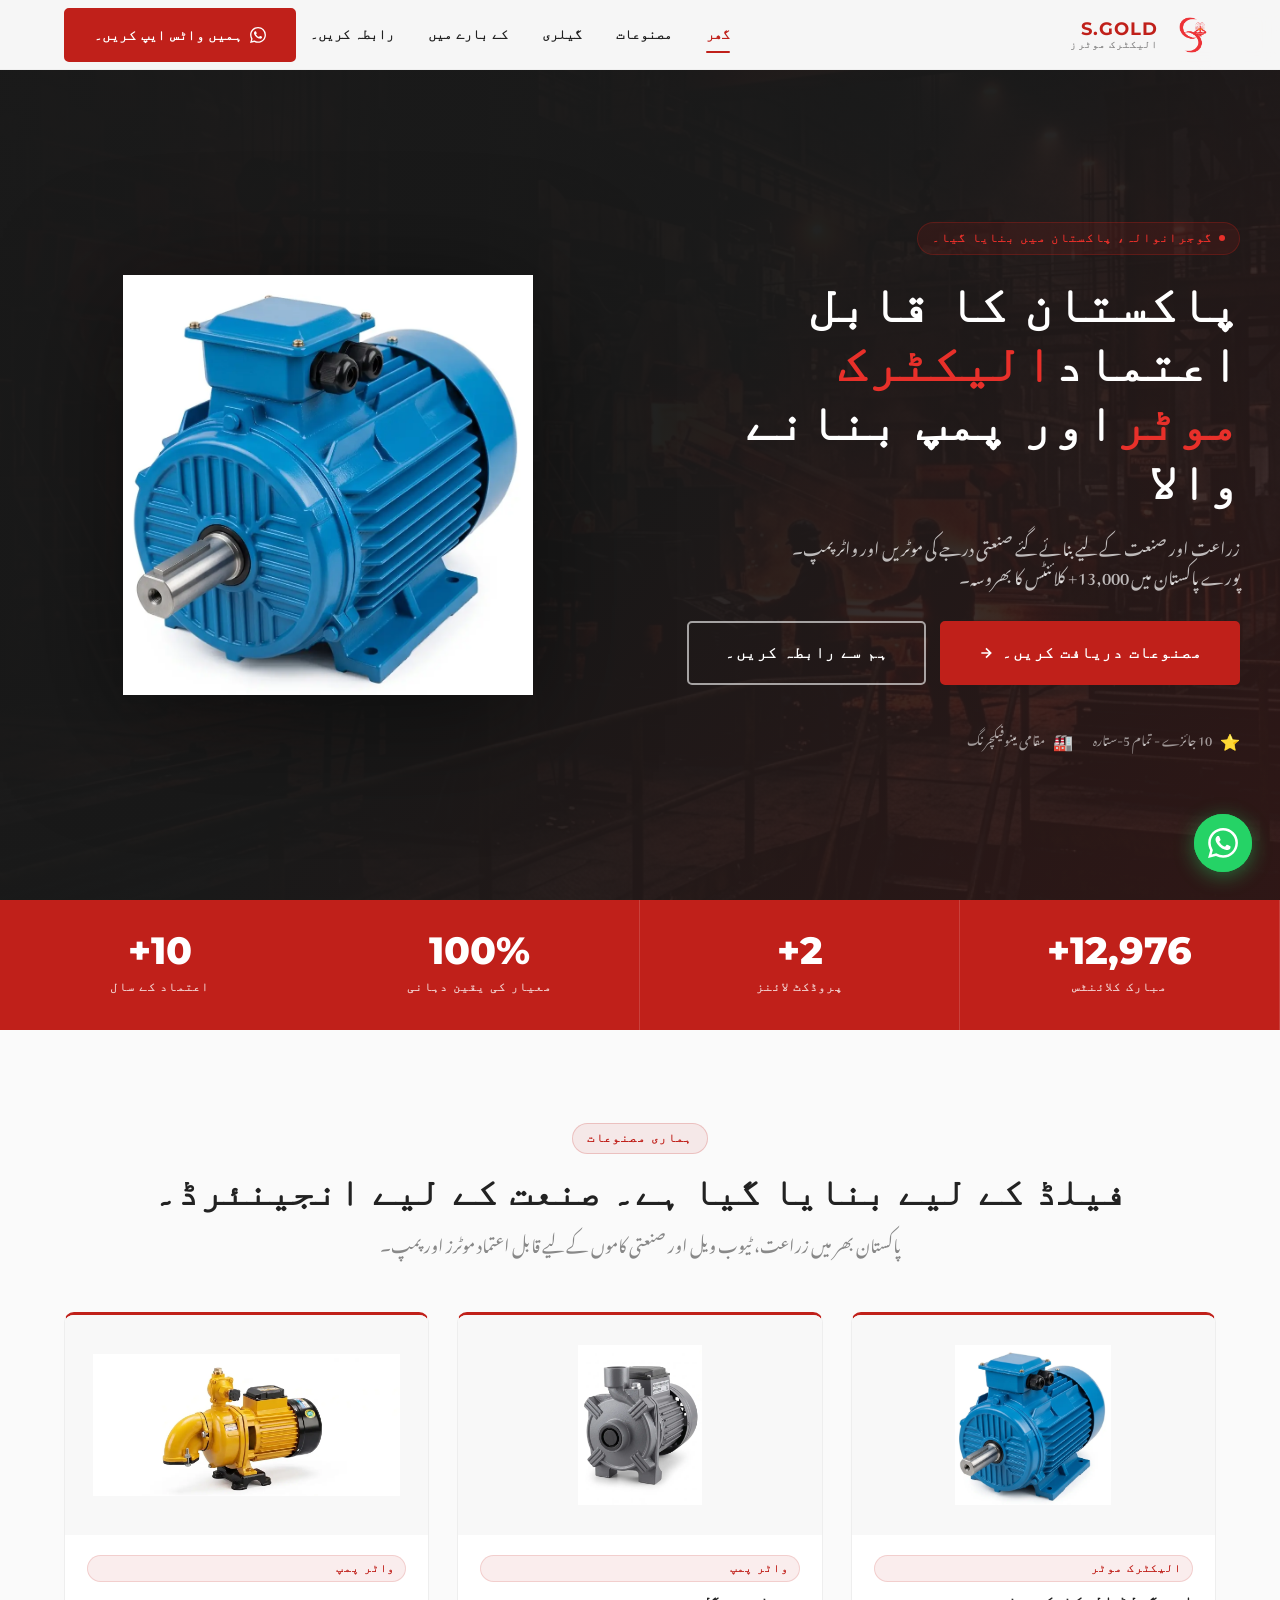
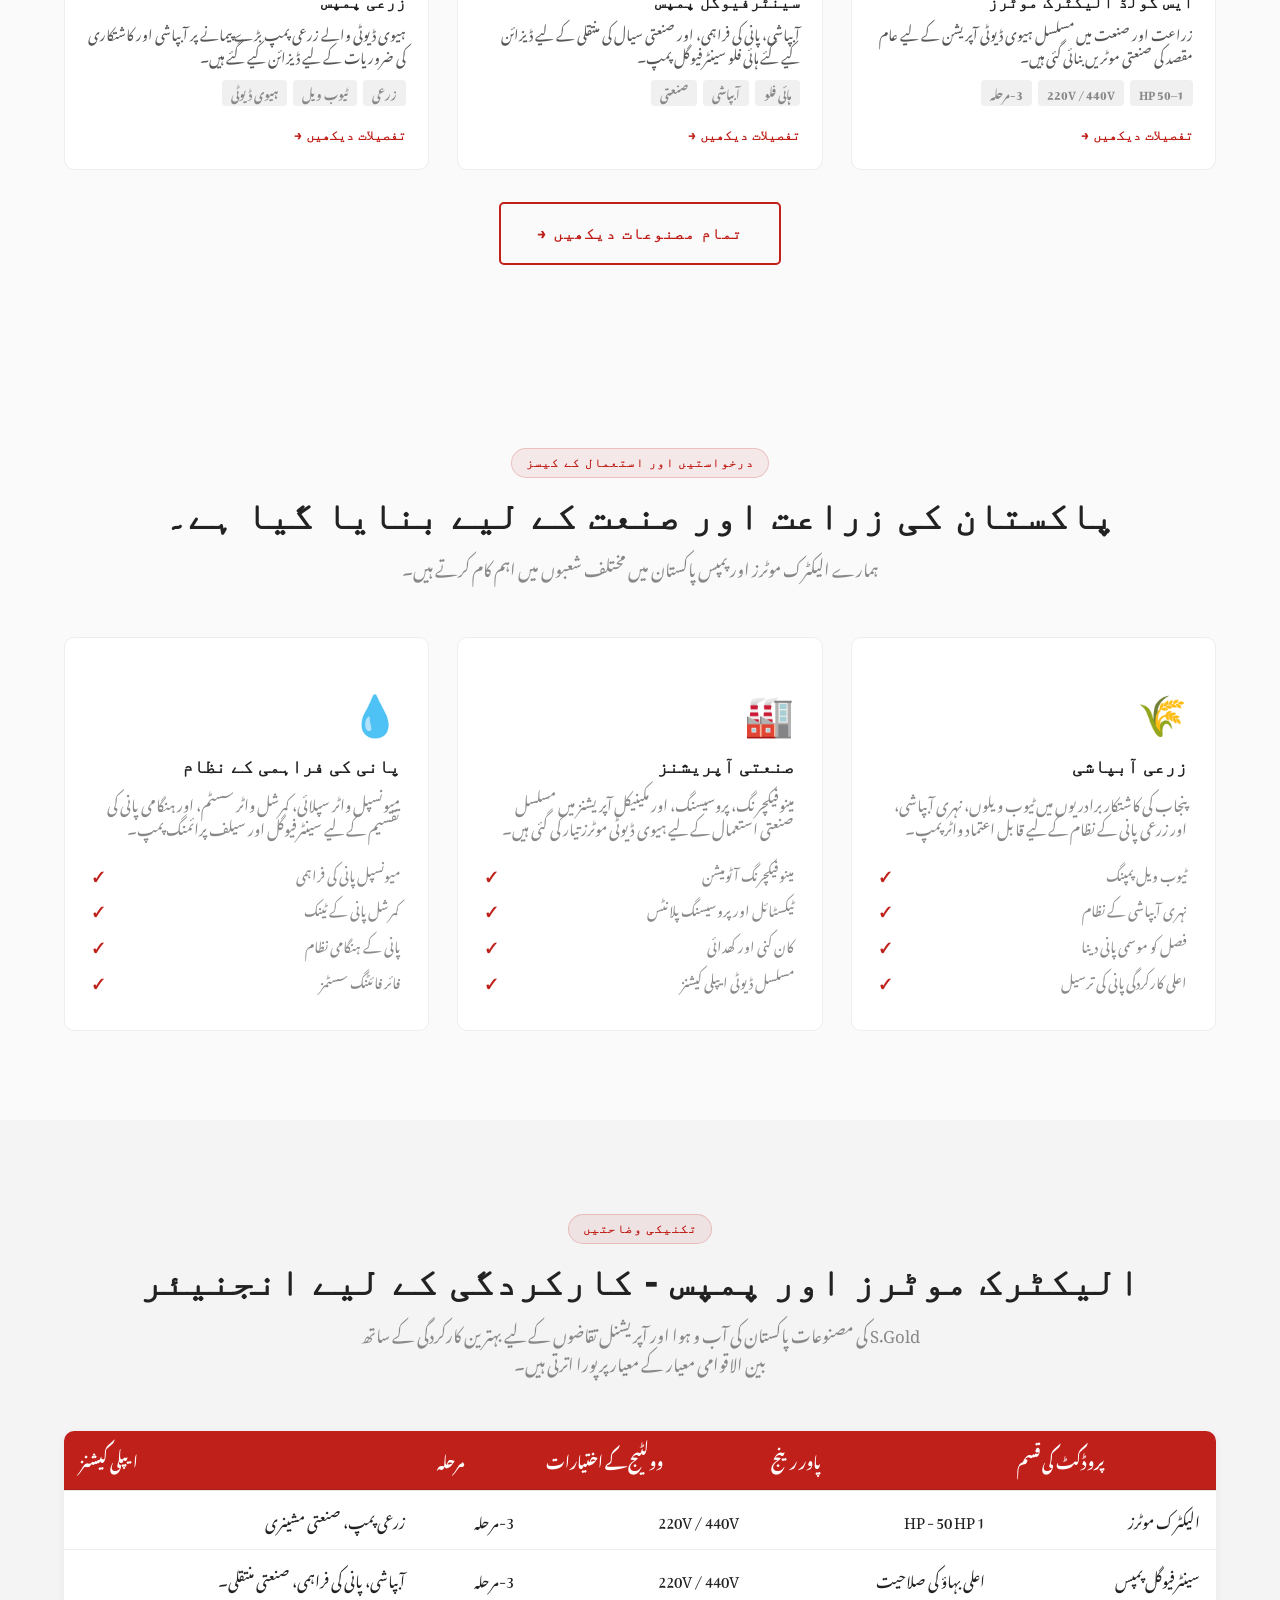
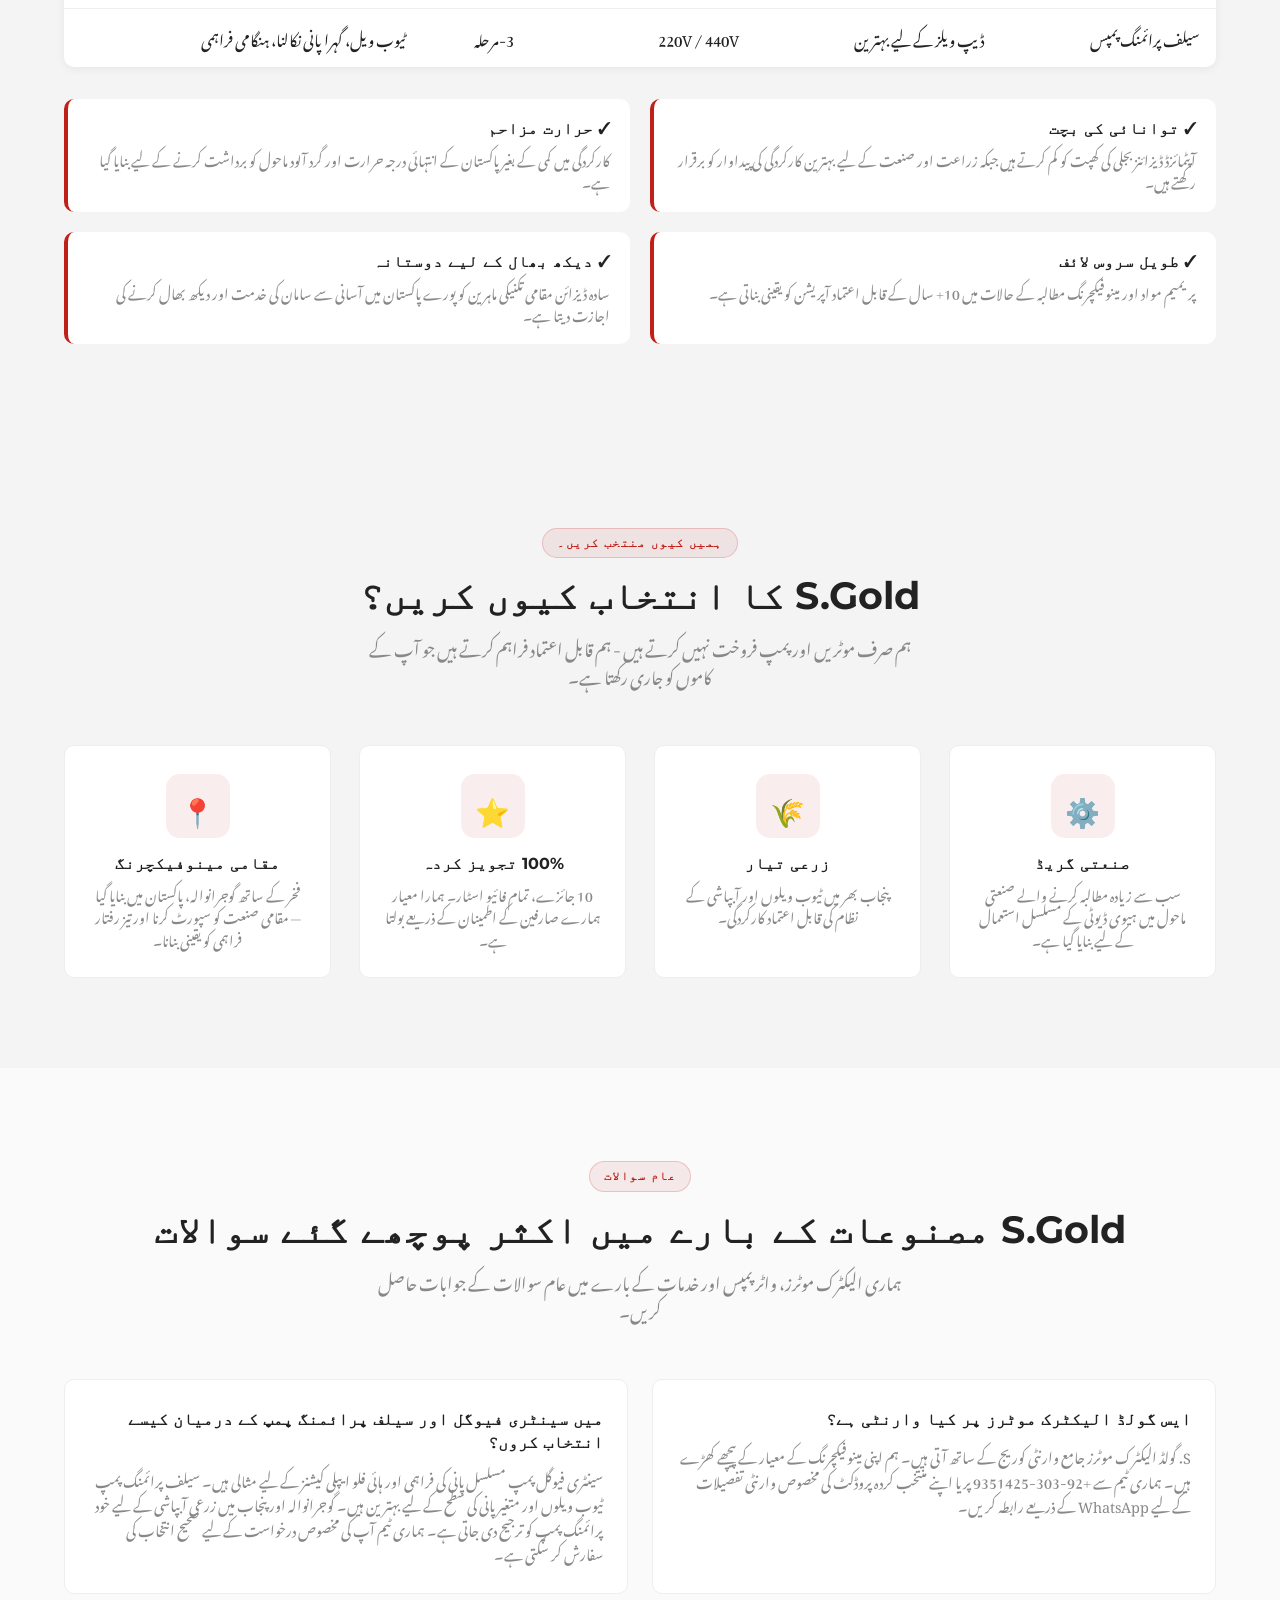
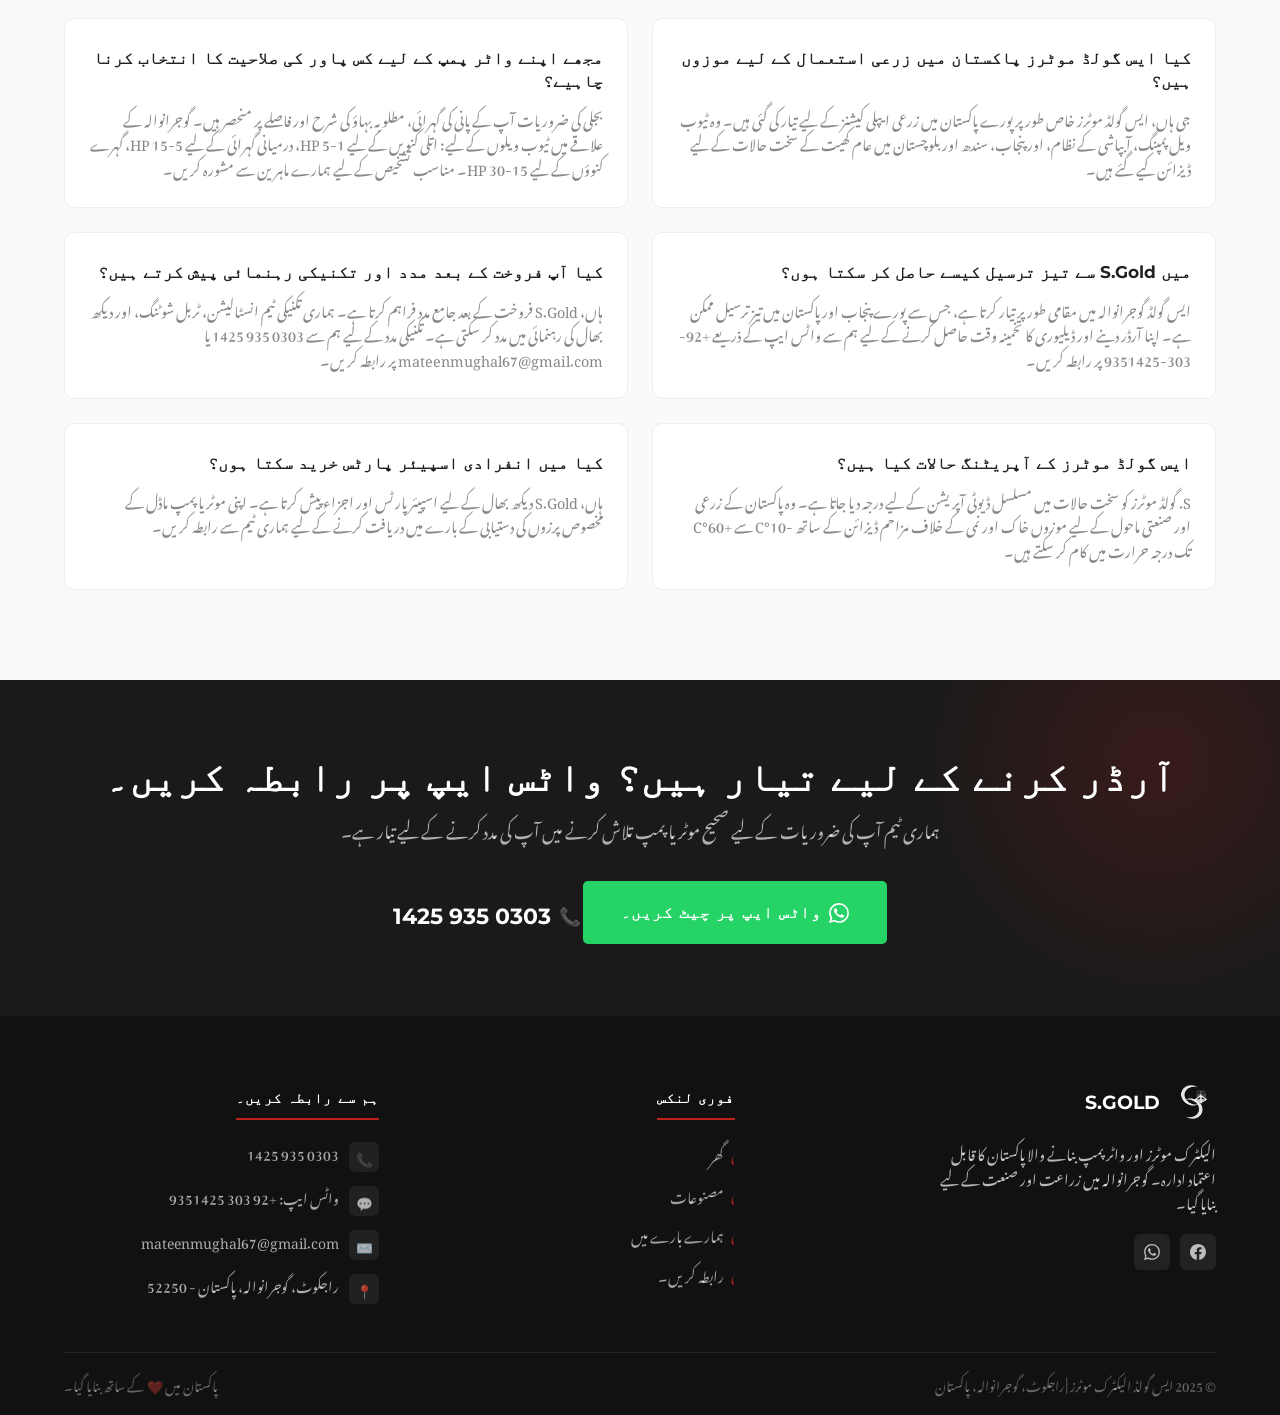
==== ur/index.html @ 733b33b8 "feat: add Urdu translation and RTL support - Create `/ur/` directory with Urdu translated pages. - A" ====
<!DOCTYPE html>
<html dir="rtl" lang="ur">
<head>
<meta charset="utf-8"/>
<meta content="width=device-width, initial-scale=1.0" name="viewport"/>
<meta content="ایس گولڈ الیکٹرک موٹرز - گوجرانوالہ، پاکستان میں تیار کردہ معیاری واٹر پمپس اور الیکٹرک موٹرز۔ زرعی آبپاشی اور صنعتی ایپلی کیشنز کے لیے 13,000+ کلائنٹس کے ذریعے قابل اعتماد۔ 220V/440V اختیارات کے ساتھ 1-50 HP میں دستیاب ہے۔ آن لائن خریدیں یا 0303-9351425 پر کال کریں۔" name="description"/>
<meta content="electric motor, water pump, Gujranwala, Pakistan, agricultural pump, industrial motor, S.Gold, tube well pump, irrigation pump, Punjab, centrifugal pump, self-priming pump, 3-phase motor, agricultural equipment, industrial equipment" name="keywords"/>
<meta content="S.Gold Electric Motors — The Name of Trust" property="og:title"/>
<meta content="Water pumps and electric motors for industry and agriculture. Made in Gujranwala, Pakistan." property="og:description"/>
<meta content="assets/logo/sgold-logo.png" property="og:image"/>
<meta content="S.Gold Electric Motors" name="author"/>
<meta content="index, follow" name="robots"/>
<meta content="https://sgold.pk/" property="og:url"/>
<meta content="website" property="og:type"/>
<link href="https://sgold.pk/" rel="canonical"/>
<title>ایس گولڈ الیکٹرک موٹرز | واٹر پمپس اور الیکٹرک موٹرز - گوجرانوالہ</title>
<link href="../assets/logo/sgold-logo.png" rel="icon" type="image/png"/>
<link href="https://fonts.googleapis.com/css2?family=Montserrat:wght@600;700;800&amp;family=Lato:wght@400;700&amp;display=swap" rel="stylesheet"/>
<link href="../css/style.css" rel="stylesheet"/>
<link href="../css/components.css" rel="stylesheet"/>
<link href="../css/pages.css" rel="stylesheet"/>

<script type="application/ld+json">
  {
    "@context": "https://schema.org",
    "@type": "LocalBusiness",
    "name": "S.Gold Electric Motors",
    "image": "https://sgold.pk/assets/logo/sgold-logo.png",
    "description": "Pakistan's trusted manufacturer of electric motors and water pumps for agriculture and industry. Made in Gujranwala with over 10 years of expertise.",
    "telephone": "+92-303-9351425",
    "email": "mateenmughal67@gmail.com",
    "url": "https://sgold.pk",
    "address": {
      "@type": "PostalAddress",
      "streetAddress": "Rajkot",
      "addressLocality": "Gujranwala",
      "addressRegion": "Punjab",
      "postalCode": "52250",
      "addressCountry": "PK"
    },
    "areaServed": [
      {
        "@type": "GeoCircle",
        "geoMidpoint": {
          "@type": "GeoCoordinates",
          "latitude": "32.1814",
          "longitude": "74.1855"
        },
        "geoRadius": "500"
      }
    ],
    "geo": {
      "@type": "GeoCoordinates",
      "latitude": "32.1814",
      "longitude": "74.1855"
    },
    "sameAs": [
      "https://www.facebook.com/sgoldmotors",
      "https://wa.me/923039351425"
    ],
    "aggregateRating": {
      "@type": "AggregateRating",
      "ratingValue": "5",
      "ratingCount": "10"
    },
    "priceRange": "PKR"
  }
  </script>
<script type="application/ld+json">
  {
    "@context": "https://schema.org",
    "@type": "Organization",
    "name": "S.Gold Electric Motors",
    "url": "https://sgold.pk",
    "logo": "https://sgold.pk/assets/logo/sgold-logo.png",
    "sameAs": [
      "https://www.facebook.com/sgoldmotors",
      "https://wa.me/923039351425"
    ],
    "contactPoint": {
      "@type": "ContactPoint",
      "contactType": "Sales",
      "telephone": "+92-303-9351425",
      "email": "mateenmughal67@gmail.com"
    },
    "address": {
      "@type": "PostalAddress",
      "streetAddress": "Rajkot",
      "addressLocality": "Gujranwala",
      "addressRegion": "Punjab",
      "postalCode": "52250",
      "addressCountry": "PK"
    },
    "foundingDate": "2015",
    "founders": [
      {
        "@type": "Person",
        "name": "S.Gold Management Team"
      }
    ],
    "about": "Manufacturer of quality electric motors and water pumps for agricultural and industrial applications across Pakistan."
  }
  </script>
<script type="application/ld+json">
  {
    "@context": "https://schema.org",
    "@type": "BreadcrumbList",
    "itemListElement": [
      {
        "@type": "ListItem",
        "position": 1,
        "name": "Home",
        "item": "https://sgold.pk/"
      }
    ]
  }
  </script>
<script type="application/ld+json">
  {
    "@context": "https://schema.org",
    "@type": "FAQPage",
    "mainEntity": [
      {
        "@type": "Question",
        "name": "What electric motors does S.Gold manufacture?",
        "acceptedAnswer": {
          "@type": "Answer",
          "text": "S.Gold manufactures industrial-grade electric motors ranging from 1 HP to 50 HP, available in 220V and 440V configurations with 3-phase power. Our motors are designed for agricultural pumps, irrigation systems, and industrial applications across Pakistan."
        }
      },
      {
        "@type": "Question",
        "name": "Where is S.Gold located?",
        "acceptedAnswer": {
          "@type": "Answer",
          "text": "S.Gold is located in Gujranwala, Punjab, Pakistan (postal code 52250). We operate from Rajkot, Gujranwala, with a focus on serving customers across Pakistan's agricultural and industrial sectors."
        }
      },
      {
        "@type": "Question",
        "name": "What are the main applications for S.Gold water pumps?",
        "acceptedAnswer": {
          "@type": "Answer",
          "text": "S.Gold water pumps are used for tube well irrigation, agricultural water supply, centrifugal water transfer, and industrial fluid handling. Our pumps are specifically engineered for Pakistan's agricultural needs and tough operating conditions."
        }
      },
      {
        "@type": "Question",
        "name": "How many customers does S.Gold serve?",
        "acceptedAnswer": {
          "@type": "Answer",
          "text": "S.Gold is trusted by over 13,000 happy clients across Pakistan, with 100% quality assurance and a track record of 10+ years in electric motor and pump manufacturing."
        }
      },
      {
        "@type": "Question",
        "name": "What is S.Gold's customer rating?",
        "acceptedAnswer": {
          "@type": "Answer",
          "text": "S.Gold has a perfect 5-star rating with all 10 customer reviews being 5 stars. Our customers consistently praise our product quality, reliability, and customer service."
        }
      },
      {
        "@type": "Question",
        "name": "How can I contact S.Gold?",
        "acceptedAnswer": {
          "@type": "Answer",
          "text": "You can contact S.Gold via WhatsApp at +92-303-9351425, phone at 0303 935 1425, or email at mateenmughal67@gmail.com. We're available to answer questions about electric motors and water pumps."
        }
      }
    ]
  }
  </script>
<link href="https://sgold.pk/" hreflang="en" rel="alternate"/><link href="https://sgold.pk/ur/" hreflang="ur" rel="alternate"/><link href="../css/rtl.css" rel="stylesheet"/></head>
<body>

<nav aria-label="Main navigation" class="navbar" id="navbar" role="navigation">
<div class="container navbar-inner">
<a aria-label="S.Gold Home" class="navbar-logo" href="index.html">
<img alt="S. گولڈ لوگو" src="../assets/logo/sgold-logo.png"/>
<div class="navbar-logo-text">
<span class="brand">S.GOLD</span>
<span class="sub">الیکٹرک موٹرز</span>
</div>
</a>
<div class="navbar-nav" role="menubar">
<a href="index.html" role="menuitem">گھر</a>
<a href="products.html" role="menuitem">مصنوعات</a>
<a href="gallery.html" role="menuitem">گیلری</a>
<a href="about.html" role="menuitem">کے بارے میں</a>
<a href="contact.html" role="menuitem">رابطہ کریں۔</a>
</div>
<div class="navbar-cta">
<a class="btn btn-primary" href="https://wa.me/923039351425?text=Hello%2C%20I'm%20interested%20in%20your%20products.%20Please%20share%20details." id="navbar-whatsapp-btn" rel="noopener" target="_blank">
<svg fill="currentColor" height="16" viewbox="0 0 24 24" width="16"><path d="M17.472 14.382c-.297-.149-1.758-.867-2.03-.967-.273-.099-.471-.148-.67.15-.197.297-.767.966-.94 1.164-.173.199-.347.223-.644.075-.297-.15-1.255-.463-2.39-1.475-.883-.788-1.48-1.761-1.653-2.059-.173-.297-.018-.458.13-.606.134-.133.298-.347.446-.52.149-.174.198-.298.298-.497.099-.198.05-.371-.025-.52-.075-.149-.669-1.612-.916-2.207-.242-.579-.487-.5-.669-.51-.173-.008-.371-.01-.57-.01-.198 0-.52.074-.792.372-.272.297-1.04 1.016-1.04 2.479 0 1.462 1.065 2.875 1.213 3.074.149.198 2.096 3.2 5.077 4.487.709.306 1.262.489 1.694.625.712.227 1.36.195 1.871.118.571-.085 1.758-.719 2.006-1.413.248-.694.248-1.289.173-1.413-.074-.124-.272-.198-.57-.347m-5.421 7.403h-.004a9.87 9.87 0 01-5.031-1.378l-.361-.214-3.741.982.998-3.648-.235-.374a9.86 9.86 0 01-1.51-5.26c.001-5.45 4.436-9.884 9.888-9.884 2.64 0 5.122 1.03 6.988 2.898a9.825 9.825 0 012.893 6.994c-.003 5.45-4.437 9.884-9.885 9.884m8.413-18.297A11.815 11.815 0 0012.05 0C5.495 0 .16 5.335.157 11.892c0 2.096.547 4.142 1.588 5.945L.057 24l6.305-1.654a11.882 11.882 0 005.683 1.448h.005c6.554 0 11.89-5.335 11.893-11.893a11.821 11.821 0 00-3.48-8.413z"></path></svg>ہمیں واٹس ایپ کریں۔</a>
<button aria-expanded="false" aria-label="Toggle mobile menu" class="hamburger" id="hamburger">
<span></span><span></span><span></span>
</button>
</div>
</div>
</nav>

<div aria-hidden="true" aria-label="Mobile navigation" class="mobile-menu" id="mobile-menu" role="dialog">
<a href="index.html">گھر</a>
<a href="products.html">مصنوعات</a>
<a href="gallery.html">گیلری</a>
<a href="about.html">کے بارے میں</a>
<a href="contact.html">رابطہ کریں۔</a>
<div class="mobile-cta">
<a class="btn btn-whatsapp" href="https://wa.me/923039351425?text=Hello%2C%20I'm%20interested%20in%20your%20products.%20Please%20share%20details." rel="noopener" target="_blank">💬 ہمیں واٹس ایپ کریں۔</a>
</div>
</div>
<main>

<section aria-label="Hero section" class="hero" id="hero">
<div aria-hidden="true" class="hero-bg"></div>
<div aria-hidden="true" class="hero-overlay"></div>
<div class="container hero-inner">
<div class="hero-content">
<div class="hero-tag">گوجرانوالہ، پاکستان میں بنایا گیا۔</div>
<h1>پاکستان کا قابل اعتماد<span>الیکٹرک موٹر</span>اور پمپ بنانے والا</h1>
<p>زراعت اور صنعت کے لیے بنائے گئے صنعتی درجے کی موٹریں اور واٹر پمپ۔ پورے پاکستان میں 13,000+ کلائنٹس کا بھروسہ۔</p>
<div class="hero-actions">
<a class="btn btn-primary btn-lg" href="products.html" id="hero-explore-btn">مصنوعات دریافت کریں۔<svg fill="none" height="16" stroke="currentColor" stroke-width="2.5" viewbox="0 0 24 24" width="16"><path d="M5 12h14M12 5l7 7-7 7"></path></svg>
</a>
<a class="btn btn-outline btn-lg" href="contact.html" id="hero-contact-btn">ہم سے رابطہ کریں۔</a>
</div>
<div class="hero-trust">
<div class="hero-trust-item">
<span>⭐</span>
<span>10 جائزے - تمام 5-ستارہ</span>
</div>
<div class="hero-trust-item">
<span>🏭</span>
<span>مقامی مینوفیکچرنگ</span>
</div>
</div>
</div>
<div class="hero-image-wrap">
<div aria-hidden="true" class="hero-image-bg"></div>
<img alt="ایس گولڈ الیکٹرک موٹر - انڈسٹریل گریڈ" loading="eager" src="../assets/products/optimized/industrial-ac-electric-motor.webp"/>
</div>
</div>
</section>

<section aria-label="Company statistics" class="stats-bar">
<div class="stats-inner">
<div class="stat-item">
<div class="stat-number" data-count="13000" data-suffix="+" id="stat-clients">0+</div>
<div class="stat-label">مبارک کلائنٹس</div>
</div>
<div class="stat-item">
<div class="stat-number" data-count="2" data-suffix="+" id="stat-lines">0+</div>
<div class="stat-label">پروڈکٹ لائنز</div>
</div>
<div class="stat-item">
<div class="stat-number" data-count="100" data-suffix="%" id="stat-quality">0%</div>
<div class="stat-label">معیار کی یقین دہانی</div>
</div>
<div class="stat-item">
<div class="stat-number" data-count="10" data-suffix="+" id="stat-years">0+</div>
<div class="stat-label">اعتماد کے سال</div>
</div>
</div>
</section>

<section aria-label="Product categories" class="section home-products" id="products-overview">
<div class="container">
<div class="section-header">
<div class="tag">ہماری مصنوعات</div>
<h2>فیلڈ کے لیے بنایا گیا ہے۔ صنعت کے لیے انجینئرڈ۔</h2>
<p>پاکستان بھر میں زراعت، ٹیوب ویل اور صنعتی کاموں کے لیے قابل اعتماد موٹرز اور پمپ۔</p>
</div>
<div class="grid-3" role="list">

<article class="product-card" role="listitem">
<div class="product-card-image">
<img alt="ایس گولڈ انڈسٹریل اے سی الیکٹرک موٹر" loading="lazy" src="../assets/products/sgold-industrial-ac-electric-motor.webp"/>
</div>
<div class="product-card-body">
<span class="product-card-badge">الیکٹرک موٹر</span>
<h3>ایس گولڈ الیکٹرک موٹرز</h3>
<p>زراعت اور صنعت میں مسلسل ہیوی ڈیوٹی آپریشن کے لیے عام مقصد کی صنعتی موٹریں بنائی گئی ہیں۔</p>
<div class="product-card-specs">
<span class="spec-tag">1–50 HP</span>
<span class="spec-tag">220V / 440V</span>
<span class="spec-tag">3-مرحلہ</span>
</div>
<a class="product-card-link" href="products.html" id="home-motor-link">تفصیلات دیکھیں →</a>
</div>
</article>

<article class="product-card" role="listitem">
<div class="product-card-image">
<img alt="S. گولڈ سینٹرفیوگل واٹر پمپ (سرخ)" loading="lazy" src="../assets/products/sgold-centrifugal-water-pump-red.webp"/>
</div>
<div class="product-card-body">
<span class="product-card-badge">واٹر پمپ</span>
<h3>سینٹرفیوگل پمپس</h3>
<p>آبپاشی، پانی کی فراہمی، اور صنعتی سیال کی منتقلی کے لیے ڈیزائن کیے گئے ہائی فلو سینٹرفیوگل پمپ۔</p>
<div class="product-card-specs">
<span class="spec-tag">ہائی فلو</span>
<span class="spec-tag">آبپاشی</span>
<span class="spec-tag">صنعتی</span>
</div>
<a class="product-card-link" href="products.html" id="home-centrifugal-link">تفصیلات دیکھیں →</a>
</div>
</article>

<article class="product-card" role="listitem">
<div class="product-card-image">
<img alt="ایس گولڈ ایگریکلچرل واٹر پمپ" loading="lazy" src="../assets/products/sgold-agricultural-water-pump.webp"/>
</div>
<div class="product-card-body">
<span class="product-card-badge">واٹر پمپ</span>
<h3>زرعی پمپس</h3>
<p>ہیوی ڈیوٹی والے زرعی پمپ بڑے پیمانے پر آبپاشی اور کاشتکاری کی ضروریات کے لیے ڈیزائن کیے گئے ہیں۔</p>
<div class="product-card-specs">
<span class="spec-tag">زرعی</span>
<span class="spec-tag">ٹیوب ویل</span>
<span class="spec-tag">ہیوی ڈیوٹی</span>
</div>
<a class="product-card-link" href="products.html" id="home-selfpriming-link">تفصیلات دیکھیں →</a>
</div>
</article>
</div>
<div class="text-center mt-32">
<a class="btn btn-outline-red btn-lg" href="products.html" id="home-all-products-btn">تمام مصنوعات دیکھیں →</a>
</div>
</div>
</section>

<section aria-label="Industry applications and use cases" class="section industry-applications" id="industry-applications">
<div class="container">
<div class="section-header">
<div class="tag">درخواستیں اور استعمال کے کیسز</div>
<h2>پاکستان کی زراعت اور صنعت کے لیے بنایا گیا ہے۔</h2>
<p>ہمارے الیکٹرک موٹرز اور پمپس پاکستان میں مختلف شعبوں میں اہم کام کرتے ہیں۔</p>
</div>
<div class="grid-3" role="list">
<article class="application-card" role="listitem">
<div aria-hidden="true" class="app-icon">🌾</div>
<h3>زرعی آبپاشی</h3>
<p>پنجاب کی کاشتکار برادریوں میں ٹیوب ویلوں، نہری آبپاشی، اور زرعی پانی کے نظام کے لیے قابل اعتماد واٹر پمپ۔</p>
<ul>
<li>ٹیوب ویل پمپنگ</li>
<li>نہری آبپاشی کے نظام</li>
<li>فصل کو موسمی پانی دینا</li>
<li>اعلی کارکردگی پانی کی ترسیل</li>
</ul>
</article>
<article class="application-card" role="listitem">
<div aria-hidden="true" class="app-icon">🏭</div>
<h3>صنعتی آپریشنز</h3>
<p>مینوفیکچرنگ، پروسیسنگ، اور مکینیکل آپریشنز میں مسلسل صنعتی استعمال کے لیے ہیوی ڈیوٹی موٹرز تیار کی گئی ہیں۔</p>
<ul>
<li>مینوفیکچرنگ آٹومیشن</li>
<li>ٹیکسٹائل اور پروسیسنگ پلانٹس</li>
<li>کان کنی اور کھدائی</li>
<li>مسلسل ڈیوٹی ایپلی کیشنز</li>
</ul>
</article>
<article class="application-card" role="listitem">
<div aria-hidden="true" class="app-icon">💧</div>
<h3>پانی کی فراہمی کے نظام</h3>
<p>میونسپل واٹر سپلائی، کمرشل واٹر سسٹم، اور ہنگامی پانی کی تقسیم کے لیے سینٹرفیوگل اور سیلف پرائمنگ پمپ۔</p>
<ul>
<li>میونسپل پانی کی فراہمی</li>
<li>کمرشل پانی کے ٹینک</li>
<li>پانی کے ہنگامی نظام</li>
<li>فائر فائٹنگ سسٹمز</li>
</ul>
</article>
</div>
</div>
</section>

<section aria-label="Product specifications and features" class="section product-specs" id="product-specs">
<div class="container">
<div class="section-header">
<div class="tag">تکنیکی وضاحتیں</div>
<h2>الیکٹرک موٹرز اور پمپس - کارکردگی کے لیے انجنیئر</h2>
<p>S.Gold کی مصنوعات پاکستان کی آب و ہوا اور آپریشنل تقاضوں کے لیے بہترین کارکردگی کے ساتھ بین الاقوامی معیار کے معیار پر پورا اترتی ہیں۔</p>
</div>
<div class="specs-table-wrapper">
<table class="specs-table" role="table">
<thead>
<tr>
<th>پروڈکٹ کی قسم</th>
<th>پاور رینج</th>
<th>وولٹیج کے اختیارات</th>
<th>مرحلہ</th>
<th>ایپلی کیشنز</th>
</tr>
</thead>
<tbody>
<tr>
<td>الیکٹرک موٹرز</td>
<td>1 HP - 50 HP</td>
<td>220V / 440V</td>
<td>3-مرحلہ</td>
<td>زرعی پمپ، صنعتی مشینری</td>
</tr>
<tr>
<td>سینٹرفیوگل پمپس</td>
<td>اعلی بہاؤ کی صلاحیت</td>
<td>220V / 440V</td>
<td>3-مرحلہ</td>
<td>آبپاشی، پانی کی فراہمی، صنعتی منتقلی۔</td>
</tr>
<tr>
<td>سیلف پرائمنگ پمپس</td>
<td>ڈیپ ویلز کے لیے بہترین</td>
<td>220V / 440V</td>
<td>3-مرحلہ</td>
<td>ٹیوب ویل، گہرا پانی نکالنا، ہنگامی فراہمی</td>
</tr>
</tbody>
</table>
</div>
<div class="specs-benefits mt-40">
<div class="benefit-item">
<h4>✓ توانائی کی بچت</h4>
<p>آپٹمائزڈ ڈیزائنز بجلی کی کھپت کو کم کرتے ہیں جبکہ زراعت اور صنعت کے لیے بہترین کارکردگی کی پیداوار کو برقرار رکھتے ہیں۔</p>
</div>
<div class="benefit-item">
<h4>✓ حرارت مزاحم</h4>
<p>کارکردگی میں کمی کے بغیر پاکستان کے انتہائی درجہ حرارت اور گرد آلود ماحول کو برداشت کرنے کے لیے بنایا گیا ہے۔</p>
</div>
<div class="benefit-item">
<h4>✓ طویل سروس لائف</h4>
<p>پریمیم مواد اور مینوفیکچرنگ مطالبہ کے حالات میں 10+ سال کے قابل اعتماد آپریشن کو یقینی بناتی ہے۔</p>
</div>
<div class="benefit-item">
<h4>✓ دیکھ بھال کے لیے دوستانہ</h4>
<p>سادہ ڈیزائن مقامی تکنیکی ماہرین کو پورے پاکستان میں آسانی سے سامان کی خدمت اور دیکھ بھال کرنے کی اجازت دیتا ہے۔</p>
</div>
</div>
</div>
</section>

<section aria-label="Why choose S.Gold" class="section why-choose" id="why-choose">
<div class="container">
<div class="section-header">
<div class="tag">ہمیں کیوں منتخب کریں۔</div>
<h2>S.Gold کا انتخاب کیوں کریں؟</h2>
<p>ہم صرف موٹریں اور پمپ فروخت نہیں کرتے ہیں - ہم قابل اعتماد فراہم کرتے ہیں جو آپ کے کاموں کو جاری رکھتا ہے۔</p>
</div>
<div class="grid-4" role="list">
<div class="feature-box" role="listitem">
<div aria-hidden="true" class="feature-icon">⚙️</div>
<h3>صنعتی گریڈ</h3>
<p>سب سے زیادہ مطالبہ کرنے والے صنعتی ماحول میں ہیوی ڈیوٹی کے مسلسل استعمال کے لیے بنایا گیا ہے۔</p>
</div>
<div class="feature-box" role="listitem">
<div aria-hidden="true" class="feature-icon">🌾</div>
<h3>زرعی تیار</h3>
<p>پنجاب بھر میں ٹیوب ویلوں اور آبپاشی کے نظام کی قابل اعتماد کارکردگی۔</p>
</div>
<div class="feature-box" role="listitem">
<div aria-hidden="true" class="feature-icon">⭐</div>
<h3>100% تجویز کردہ</h3>
<p>10 جائزے، تمام فائیو اسٹار۔ ہمارا معیار ہمارے صارفین کے اطمینان کے ذریعے بولتا ہے۔</p>
</div>
<div class="feature-box" role="listitem">
<div aria-hidden="true" class="feature-icon">📍</div>
<h3>مقامی مینوفیکچرنگ</h3>
<p>فخر کے ساتھ گوجرانوالہ، پاکستان میں بنایا گیا — مقامی صنعت کو سپورٹ کرنا اور تیز رفتار فراہمی کو یقینی بنانا۔</p>
</div>
</div>
</div>
</section>

<section aria-label="Frequently asked questions" class="section faq-section" id="faq">
<div class="container">
<div class="section-header">
<div class="tag">عام سوالات</div>
<h2>S.Gold مصنوعات کے بارے میں اکثر پوچھے گئے سوالات</h2>
<p>ہماری الیکٹرک موٹرز، واٹر پمپس اور خدمات کے بارے میں عام سوالات کے جوابات حاصل کریں۔</p>
</div>
<div class="faq-grid" role="list">
<article class="faq-item" role="listitem">
<h3>ایس گولڈ الیکٹرک موٹرز پر کیا وارنٹی ہے؟</h3>
<p>S. گولڈ الیکٹرک موٹرز جامع وارنٹی کوریج کے ساتھ آتی ہیں۔ ہم اپنی مینوفیکچرنگ کے معیار کے پیچھے کھڑے ہیں۔ ہماری ٹیم سے +92-303-9351425 پر یا اپنے منتخب کردہ پروڈکٹ کی مخصوص وارنٹی تفصیلات کے لیے WhatsApp کے ذریعے رابطہ کریں۔</p>
</article>
<article class="faq-item" role="listitem">
<h3>میں سینٹری فیوگل اور سیلف پرائمنگ پمپ کے درمیان کیسے انتخاب کروں؟</h3>
<p>سینٹری فیوگل پمپ مسلسل پانی کی فراہمی اور ہائی فلو ایپلی کیشنز کے لیے مثالی ہیں۔ سیلف پرائمنگ پمپ ٹیوب ویلوں اور متغیر پانی کی سطح کے لیے بہترین ہیں۔ گوجرانوالہ اور پنجاب میں زرعی آبپاشی کے لیے خود پرائمنگ پمپ کو ترجیح دی جاتی ہے۔ ہماری ٹیم آپ کی مخصوص درخواست کے لیے صحیح انتخاب کی سفارش کر سکتی ہے۔</p>
</article>
<article class="faq-item" role="listitem">
<h3>کیا ایس گولڈ موٹرز پاکستان میں زرعی استعمال کے لیے موزوں ہیں؟</h3>
<p>جی ہاں، ایس گولڈ موٹرز خاص طور پر پورے پاکستان میں زرعی ایپلی کیشنز کے لیے تیار کی گئی ہیں۔ وہ ٹیوب ویل پمپنگ، آبپاشی کے نظام، اور پنجاب، سندھ اور بلوچستان میں عام کھیت کے سخت حالات کے لیے ڈیزائن کیے گئے ہیں۔</p>
</article>
<article class="faq-item" role="listitem">
<h3>مجھے اپنے واٹر پمپ کے لیے کس پاور کی صلاحیت کا انتخاب کرنا چاہیے؟</h3>
<p>بجلی کی ضروریات آپ کے پانی کی گہرائی، مطلوبہ بہاؤ کی شرح اور فاصلے پر منحصر ہیں۔ گوجرانوالہ کے علاقے میں ٹیوب ویلوں کے لیے: اتلی کنویں کے لیے 1-5 HP، درمیانی گہرائی کے لیے 5-15 HP، گہرے کنوؤں کے لیے 15-30 HP۔ مناسب تشخیص کے لیے ہمارے ماہرین سے مشورہ کریں۔</p>
</article>
<article class="faq-item" role="listitem">
<h3>میں S.Gold سے تیز ترسیل کیسے حاصل کر سکتا ہوں؟</h3>
<p>ایس گولڈ گوجرانوالہ میں مقامی طور پر تیار کرتا ہے، جس سے پورے پنجاب اور پاکستان میں تیز ترسیل ممکن ہے۔ اپنا آرڈر دینے اور ڈیلیوری کا تخمینہ وقت حاصل کرنے کے لیے ہم سے واٹس ایپ کے ذریعے +92-303-9351425 پر رابطہ کریں۔</p>
</article>
<article class="faq-item" role="listitem">
<h3>کیا آپ فروخت کے بعد مدد اور تکنیکی رہنمائی پیش کرتے ہیں؟</h3>
<p>ہاں، S.Gold فروخت کے بعد جامع مدد فراہم کرتا ہے۔ ہماری تکنیکی ٹیم انسٹالیشن، ٹربل شوٹنگ، اور دیکھ بھال کی رہنمائی میں مدد کر سکتی ہے۔ تکنیکی مدد کے لیے ہم سے 0303 935 1425 یا mateenmughal67@gmail.com پر رابطہ کریں۔</p>
</article>
<article class="faq-item" role="listitem">
<h3>ایس گولڈ موٹرز کے آپریٹنگ حالات کیا ہیں؟</h3>
<p>S. گولڈ موٹرز کو سخت حالات میں مسلسل ڈیوٹی آپریشن کے لیے درجہ دیا جاتا ہے۔ وہ پاکستان کے زرعی اور صنعتی ماحول کے لیے موزوں خاک اور نمی کے خلاف مزاحم ڈیزائن کے ساتھ -10°C سے +60°C تک درجہ حرارت میں کام کر سکتے ہیں۔</p>
</article>
<article class="faq-item" role="listitem">
<h3>کیا میں انفرادی اسپیئر پارٹس خرید سکتا ہوں؟</h3>
<p>ہاں، S.Gold دیکھ بھال کے لیے اسپیئر پارٹس اور اجزاء پیش کرتا ہے۔ اپنی موٹر یا پمپ ماڈل کے مخصوص پرزوں کی دستیابی کے بارے میں دریافت کرنے کے لیے ہماری ٹیم سے رابطہ کریں۔</p>
</article>
</div>
</div>
</section>

<section aria-label="Contact call to action" class="cta-banner" id="cta-banner">
<div class="container">
<div class="cta-content">
<h2>آرڈر کرنے کے لیے تیار ہیں؟ واٹس ایپ پر رابطہ کریں۔</h2>
<p>ہماری ٹیم آپ کی ضروریات کے لیے صحیح موٹر یا پمپ تلاش کرنے میں آپ کی مدد کرنے کے لیے تیار ہے۔</p>
<a class="btn btn-whatsapp btn-lg" href="https://wa.me/923039351425?text=Hello%2C%20I'm%20interested%20in%20your%20products.%20Please%20share%20details." id="cta-whatsapp-btn" rel="noopener" target="_blank">
<svg fill="currentColor" height="20" viewbox="0 0 24 24" width="20"><path d="M17.472 14.382c-.297-.149-1.758-.867-2.03-.967-.273-.099-.471-.148-.67.15-.197.297-.767.966-.94 1.164-.173.199-.347.223-.644.075-.297-.15-1.255-.463-2.39-1.475-.883-.788-1.48-1.761-1.653-2.059-.173-.297-.018-.458.13-.606.134-.133.298-.347.446-.52.149-.174.198-.298.298-.497.099-.198.05-.371-.025-.52-.075-.149-.669-1.612-.916-2.207-.242-.579-.487-.5-.669-.51-.173-.008-.371-.01-.57-.01-.198 0-.52.074-.792.372-.272.297-1.04 1.016-1.04 2.479 0 1.462 1.065 2.875 1.213 3.074.149.198 2.096 3.2 5.077 4.487.709.306 1.262.489 1.694.625.712.227 1.36.195 1.871.118.571-.085 1.758-.719 2.006-1.413.248-.694.248-1.289.173-1.413-.074-.124-.272-.198-.57-.347m-5.421 7.403h-.004a9.87 9.87 0 01-5.031-1.378l-.361-.214-3.741.982.998-3.648-.235-.374a9.86 9.86 0 01-1.51-5.26c.001-5.45 4.436-9.884 9.888-9.884 2.64 0 5.122 1.03 6.988 2.898a9.825 9.825 0 012.893 6.994c-.003 5.45-4.437 9.884-9.885 9.884m8.413-18.297A11.815 11.815 0 0012.05 0C5.495 0 .16 5.335.157 11.892c0 2.096.547 4.142 1.588 5.945L.057 24l6.305-1.654a11.882 11.882 0 005.683 1.448h.005c6.554 0 11.89-5.335 11.893-11.893a11.821 11.821 0 00-3.48-8.413z"></path></svg>واٹس ایپ پر چیٹ کریں۔</a>
<div class="cta-phone">
<span class="phone-icon">📞</span>
<a href="tel:+923039351425" style="color:inherit;">0303 935 1425</a>
</div>
</div>
</div>
</section>
</main>

<footer class="footer" id="footer" role="contentinfo">
<div class="container">
<div class="footer-grid">
<div class="footer-brand">
<div class="logo-wrap">
<img alt="S. گولڈ لوگو" src="../assets/logo/sgold-logo.png"/>
<span class="brand-name">S.GOLD</span>
</div>
<p>الیکٹرک موٹرز اور واٹر پمپ بنانے والا پاکستان کا قابل اعتماد ادارہ۔ گوجرانوالہ میں زراعت اور صنعت کے لیے بنایا گیا۔</p>
<div class="footer-social">
<a aria-label="Facebook" href="#" id="footer-facebook">
<svg fill="currentColor" height="16" viewbox="0 0 24 24" width="16"><path d="M24 12.073c0-6.627-5.373-12-12-12s-12 5.373-12 12c0 5.99 4.388 10.954 10.125 11.854v-8.385H7.078v-3.47h3.047V9.43c0-3.007 1.792-4.669 4.533-4.669 1.312 0 2.686.235 2.686.235v2.953H15.83c-1.491 0-1.956.925-1.956 1.874v2.25h3.328l-.532 3.47h-2.796v8.385C19.612 23.027 24 18.062 24 12.073z"></path></svg>
</a>
<a aria-label="WhatsApp" href="https://wa.me/923039351425" id="footer-whatsapp" rel="noopener" target="_blank">
<svg fill="currentColor" height="16" viewbox="0 0 24 24" width="16"><path d="M17.472 14.382c-.297-.149-1.758-.867-2.03-.967-.273-.099-.471-.148-.67.15-.197.297-.767.966-.94 1.164-.173.199-.347.223-.644.075-.297-.15-1.255-.463-2.39-1.475-.883-.788-1.48-1.761-1.653-2.059-.173-.297-.018-.458.13-.606.134-.133.298-.347.446-.52.149-.174.198-.298.298-.497.099-.198.05-.371-.025-.52-.075-.149-.669-1.612-.916-2.207-.242-.579-.487-.5-.669-.51-.173-.008-.371-.01-.57-.01-.198 0-.52.074-.792.372-.272.297-1.04 1.016-1.04 2.479 0 1.462 1.065 2.875 1.213 3.074.149.198 2.096 3.2 5.077 4.487.709.306 1.262.489 1.694.625.712.227 1.36.195 1.871.118.571-.085 1.758-.719 2.006-1.413.248-.694.248-1.289.173-1.413-.074-.124-.272-.198-.57-.347m-5.421 7.403h-.004a9.87 9.87 0 01-5.031-1.378l-.361-.214-3.741.982.998-3.648-.235-.374a9.86 9.86 0 01-1.51-5.26c.001-5.45 4.436-9.884 9.888-9.884 2.64 0 5.122 1.03 6.988 2.898a9.825 9.825 0 012.893 6.994c-.003 5.45-4.437 9.884-9.885 9.884m8.413-18.297A11.815 11.815 0 0012.05 0C5.495 0 .16 5.335.157 11.892c0 2.096.547 4.142 1.588 5.945L.057 24l6.305-1.654a11.882 11.882 0 005.683 1.448h.005c6.554 0 11.89-5.335 11.893-11.893a11.821 11.821 0 00-3.48-8.413z"></path></svg>
</a>
</div>
</div>
<div class="footer-col">
<h4>فوری لنکس</h4>
<nav aria-label="Footer navigation" class="footer-links">
<a href="index.html">گھر</a>
<a href="products.html">مصنوعات</a>
<a href="about.html">ہمارے بارے میں</a>
<a href="contact.html">رابطہ کریں۔</a>
</nav>
</div>
<div class="footer-col">
<h4>ہم سے رابطہ کریں۔</h4>
<div class="footer-contact-items">
<div class="footer-contact-item">
<div class="icon">📞</div>
<div><a href="tel:+923039351425">0303 935 1425</a></div>
</div>
<div class="footer-contact-item">
<div class="icon">💬</div>
<div><a href="https://wa.me/923039351425" rel="noopener" target="_blank">واٹس ایپ: +92 303 9351425</a></div>
</div>
<div class="footer-contact-item">
<div class="icon">✉️</div>
<div><a href="mailto:mateenmughal67@gmail.com">mateenmughal67@gmail.com</a></div>
</div>
<div class="footer-contact-item">
<div class="icon">📍</div>
<div>راجکوٹ، گوجرانوالہ، پاکستان - 52250</div>
</div>
</div>
</div>
</div>
</div>
<div class="footer-bottom">
<div class="container footer-bottom-inner">
<span>© 2025 ایس گولڈ الیکٹرک موٹرز | راجکوٹ، گوجرانوالہ، پاکستان</span>
<span>پاکستان میں ❤️ کے ساتھ بنایا گیا۔</span>
</div>
</div>
</footer>

<div aria-label="WhatsApp chat" class="whatsapp-float">
<a aria-label="Chat on WhatsApp" href="https://wa.me/923039351425?text=Hello%2C%20I'm%20interested%20in%20your%20products.%20Please%20share%20details." id="float-whatsapp-btn" rel="noopener" target="_blank">
<span class="tooltip">ہمارے ساتھ چیٹ کریں۔</span>
<svg viewbox="0 0 24 24" xmlns="http://www.w3.org/2000/svg"><path d="M17.472 14.382c-.297-.149-1.758-.867-2.03-.967-.273-.099-.471-.148-.67.15-.197.297-.767.966-.94 1.164-.173.199-.347.223-.644.075-.297-.15-1.255-.463-2.39-1.475-.883-.788-1.48-1.761-1.653-2.059-.173-.297-.018-.458.13-.606.134-.133.298-.347.446-.52.149-.174.198-.298.298-.497.099-.198.05-.371-.025-.52-.075-.149-.669-1.612-.916-2.207-.242-.579-.487-.5-.669-.51-.173-.008-.371-.01-.57-.01-.198 0-.52.074-.792.372-.272.297-1.04 1.016-1.04 2.479 0 1.462 1.065 2.875 1.213 3.074.149.198 2.096 3.2 5.077 4.487.709.306 1.262.489 1.694.625.712.227 1.36.195 1.871.118.571-.085 1.758-.719 2.006-1.413.248-.694.248-1.289.173-1.413-.074-.124-.272-.198-.57-.347m-5.421 7.403h-.004a9.87 9.87 0 01-5.031-1.378l-.361-.214-3.741.982.998-3.648-.235-.374a9.86 9.86 0 01-1.51-5.26c.001-5.45 4.436-9.884 9.888-9.884 2.64 0 5.122 1.03 6.988 2.898a9.825 9.825 0 012.893 6.994c-.003 5.45-4.437 9.884-9.885 9.884m8.413-18.297A11.815 11.815 0 0012.05 0C5.495 0 .16 5.335.157 11.892c0 2.096.547 4.142 1.588 5.945L.057 24l6.305-1.654a11.882 11.882 0 005.683 1.448h.005c6.554 0 11.89-5.335 11.893-11.893a11.821 11.821 0 00-3.48-8.413z"></path></svg>
</a>
</div>
<script src="../js/main.js"></script>
</body>
</html>
---- css/style.css ----
/* ============================================
   SGOLD Electric Motors — Global Styles
   ============================================ */

/* Google Fonts are loaded through the HTML head for faster rendering */

/* ============================================
   CSS Variables / Design Tokens
   ============================================ */
:root {
  --red:         #C0201A;
  --red-dark:    #a01815;
  --red-light:   #e8302a;
  --dark:        #1a1a1a;
  --dark-2:      #111111;
  --bg:          #fafafa;
  --white:       #ffffff;
  --border:      #eeeeee;
  --muted:       #888888;
  --text:        #222222;
  --text-light:  #555555;
  --font-head:   'Montserrat', sans-serif;
  --font-body:   'Lato', sans-serif;
  --radius-card: 10px;
  --radius-btn:  5px;
  --shadow:      0 2px 16px rgba(0,0,0,0.08);
  --shadow-hover:0 8px 32px rgba(0,0,0,0.16);
  --transition:  all 0.25s ease;
  --container:   1200px;
}

/* ============================================
   Reset & Base
   ============================================ */
*, *::before, *::after {
  box-sizing: border-box;
  margin: 0;
  padding: 0;
}

html {
  scroll-behavior: smooth;
  font-size: 16px;
}

body {
  font-family: var(--font-body);
  color: var(--text);
  background: var(--bg);
  line-height: 1.7;
  overflow-x: hidden;
}

img {
  max-width: 100%;
  height: auto;
  display: block;
}

:focus-visible {
  outline: 3px solid rgba(192,32,26,0.65);
  outline-offset: 4px;
}

button:focus-visible,
a:focus-visible,
input:focus-visible,
select:focus-visible,
textarea:focus-visible {
  outline: 3px solid rgba(192,32,26,0.65);
  outline-offset: 4px;
}


a {
  text-decoration: none;
  color: inherit;
}

ul, ol {
  list-style: none;
}

h1, h2, h3, h4, h5, h6 {
  font-family: var(--font-head);
  line-height: 1.25;
  color: var(--text);
  scroll-margin-top: 96px;
}

/* ============================================
   Container
   ============================================ */
.container {
  max-width: var(--container);
  margin: 0 auto;
  padding: 0 24px;
}

/* ============================================
   Section Spacing
   ============================================ */
.section {
  padding: clamp(60px, 7vw, 100px) 0;
}

.section-light {
  background: var(--bg);
}

.section-gray {
  background: #f4f4f4;
}

.section-dark {
  background: var(--dark);
  color: var(--white);
}

/* ============================================
   Section Headers
   ============================================ */
.section-header {
  text-align: center;
  margin-bottom: 56px;
}

.section-header .tag {
  display: inline-block;
  font-family: var(--font-head);
  font-size: 0.75rem;
  font-weight: 700;
  letter-spacing: 0.12em;
  text-transform: uppercase;
  color: var(--red);
  background: rgba(192, 32, 26, 0.08);
  border: 1px solid rgba(192, 32, 26, 0.2);
  padding: 4px 14px;
  border-radius: 50px;
  margin-bottom: 14px;
}

.section-header h2 {
  font-size: clamp(1.75rem, 3vw, 2.5rem);
  font-weight: 700;
  color: var(--text);
  margin-bottom: 12px;
}

.section-header p {
  font-size: 1.05rem;
  color: var(--muted);
  max-width: 560px;
  margin: 0 auto;
}

/* Dark section header */
.section-dark .section-header h2 {
  color: var(--white);
}

.section-dark .section-header p {
  color: rgba(255,255,255,0.65);
}

/* ============================================
   Buttons
   ============================================ */
.btn {
  display: inline-flex;
  align-items: center;
  gap: 8px;
  font-family: var(--font-head);
  font-size: 0.9rem;
  font-weight: 700;
  letter-spacing: 0.03em;
  padding: 13px 28px;
  border-radius: var(--radius-btn);
  border: 2px solid transparent;
  cursor: pointer;
  transition: var(--transition);
  white-space: nowrap;
  text-decoration: none;
}

.btn-primary {
  background: var(--red);
  color: var(--white);
  border-color: var(--red);
}

.btn-primary:hover {
  background: var(--red-dark);
  border-color: var(--red-dark);
  transform: translateY(-2px);
  box-shadow: 0 6px 20px rgba(192, 32, 26, 0.35);
}

.btn-outline {
  background: transparent;
  color: var(--white);
  border-color: rgba(255,255,255,0.6);
}

.btn-outline:hover {
  background: var(--white);
  color: var(--text);
  border-color: var(--white);
  transform: translateY(-2px);
}

.btn-outline-red {
  background: transparent;
  color: var(--red);
  border-color: var(--red);
}

.btn-outline-red:hover {
  background: var(--red);
  color: var(--white);
  transform: translateY(-2px);
  box-shadow: 0 6px 20px rgba(192, 32, 26, 0.35);
}

.btn-whatsapp {
  background: #25d366;
  color: var(--white);
  border-color: #25d366;
}

.btn-whatsapp:hover {
  background: #1ebe5d;
  border-color: #1ebe5d;
  transform: translateY(-2px);
  box-shadow: 0 6px 20px rgba(37, 211, 102, 0.4);
}

.btn-lg {
  padding: 16px 36px;
  font-size: 1rem;
}

/* ============================================
   Page Hero (inner pages)
   ============================================ */
.page-hero {
  background: var(--dark);
  padding: 110px 0 40px;
  color: var(--white);
  text-align: center;
}

.page-hero h1 {
  font-size: clamp(2rem, 4vw, 3rem);
  color: var(--white);
  margin-bottom: 12px;
}

.breadcrumb {
  display: flex;
  align-items: center;
  justify-content: center;
  gap: 8px;
  font-size: 0.9rem;
  color: rgba(255,255,255,0.55);
}

.breadcrumb a {
  color: rgba(255,255,255,0.75);
  transition: var(--transition);
}

.breadcrumb a:hover {
  color: var(--red-light);
}

.breadcrumb span {
  color: var(--red-light);
}

/* ============================================
   Utility Classes
   ============================================ */
.text-red    { color: var(--red); }
.text-center { text-align: center; }
.text-white  { color: var(--white); }
.mt-8  { margin-top: 8px; }
.mt-16 { margin-top: 16px; }
.mt-24 { margin-top: 24px; }
.mt-32 { margin-top: 32px; }
.mt-40 { margin-top: 40px; }
.mt-48 { margin-top: 48px; }
.mb-8  { margin-bottom: 8px; }
.mb-16 { margin-bottom: 16px; }
.mb-24 { margin-bottom: 24px; }
.mb-32 { margin-bottom: 32px; }

/* ============================================
   Grid Utilities
   ============================================ */
.grid-3 {
  display: grid;
  grid-template-columns: repeat(3, 1fr);
  gap: 28px;
}

.grid-4 {
  display: grid;
  grid-template-columns: repeat(4, 1fr);
  gap: 28px;
}

.grid-2 {
  display: grid;
  grid-template-columns: repeat(2, 1fr);
  gap: 40px;
  align-items: center;
}

/* ============================================
   Animations
   ============================================ */
@keyframes fadeInUp {
  from {
    opacity: 0;
    transform: translateY(24px);
  }
  to {
    opacity: 1;
    transform: translateY(0);
  }
}

@keyframes fadeIn {
  from { opacity: 0; }
  to   { opacity: 1; }
}

@keyframes pulse {
  0%, 100% { transform: scale(1); }
  50%       { transform: scale(1.06); }
}

.animate-fadeInUp {
  animation: fadeInUp 0.6s ease forwards;
}

/* ============================================
   Responsive Breakpoints
   ============================================ */

/* Laptop */
@media (max-width: 1024px) {
  .section { padding: 64px 0; }
  .grid-4 { grid-template-columns: repeat(2, 1fr); }
}

/* Tablet */
@media (max-width: 768px) {
  .section { padding: 56px 0; }
  .grid-3 { grid-template-columns: repeat(2, 1fr); }
  .grid-2 { grid-template-columns: 1fr; gap: 32px; }
  .container { padding: 0 16px; }
  .section-header { margin-bottom: 40px; }
}

/* Mobile */
@media (max-width: 480px) {
  .section { padding: 48px 0; }
  .grid-3 { grid-template-columns: 1fr; }
  .grid-4 { grid-template-columns: 1fr 1fr; gap: 16px; }
  .btn { padding: 12px 22px; font-size: 0.85rem; }
}
---- css/components.css ----
/* ============================================
   SGOLD — Navbar & Footer Components
   ============================================ */

/* ============================================
   NAVBAR
   ============================================ */
.navbar {
  position: fixed;
  top: 0;
  left: 0;
  right: 0;
  z-index: 1000;
  height: 70px;
  background: rgba(255,255,255,0.96);
  backdrop-filter: saturate(180%) blur(10px);
  border-bottom: 1px solid var(--border);
  transition: var(--transition);
}

.navbar.scrolled {
  box-shadow: 0 2px 20px rgba(0,0,0,0.12);
}

.navbar-inner {
  display: flex;
  align-items: center;
  justify-content: space-between;
  height: 70px;
}

/* Logo */
.navbar-logo {
  display: flex;
  align-items: center;
  gap: 12px;
  text-decoration: none;
  flex-shrink: 0;
}

.navbar-logo img {
  height: 46px;
  width: auto;
  object-fit: contain;
}

.navbar-logo-text {
  display: flex;
  flex-direction: column;
  line-height: 1.1;
}

.navbar-logo-text .brand {
  font-family: var(--font-head);
  font-size: 1.15rem;
  font-weight: 700;
  color: var(--red);
  letter-spacing: 0.05em;
}

.navbar-logo-text .sub {
  font-family: var(--font-body);
  font-size: 0.65rem;
  font-weight: 700;
  color: var(--muted);
  letter-spacing: 0.1em;
  text-transform: uppercase;
}

/* Nav Links */
.navbar-nav {
  display: flex;
  align-items: center;
  gap: 6px;
}

.navbar-nav a {
  font-family: var(--font-head);
  font-size: 0.875rem;
  font-weight: 600;
  color: var(--text);
  padding: 8px 14px;
  border-radius: 5px;
  transition: var(--transition);
  position: relative;
}

.navbar-nav a::after {
  content: '';
  position: absolute;
  bottom: 2px;
  left: 14px;
  right: 14px;
  height: 2px;
  background: var(--red);
  transform: scaleX(0);
  transition: transform 0.25s ease;
  border-radius: 2px;
}

.navbar-nav a:hover {
  color: var(--red);
}

.navbar-nav a:hover::after,
.navbar-nav a.active::after {
  transform: scaleX(1);
}

.navbar-nav a.active {
  color: var(--red);
}

/* Navbar CTA */
.navbar-cta {
  display: flex;
  align-items: center;
  gap: 12px;
}

/* Hamburger */
.hamburger {
  display: none;
  flex-direction: column;
  justify-content: center;
  align-items: center;
  width: 40px;
  height: 40px;
  background: none;
  border: none;
  cursor: pointer;
  padding: 6px;
  gap: 5px;
}

.hamburger span {
  display: block;
  width: 22px;
  height: 2px;
  background: var(--text);
  border-radius: 2px;
  transition: var(--transition);
}

.hamburger.open span:nth-child(1) {
  transform: translateY(7px) rotate(45deg);
}

.hamburger.open span:nth-child(2) {
  opacity: 0;
}

.hamburger.open span:nth-child(3) {
  transform: translateY(-7px) rotate(-45deg);
}

/* Mobile Menu Overlay */
.mobile-menu {
  display: none;
  position: fixed;
  top: 70px;
  left: 0;
  right: 0;
  bottom: 0;
  background: var(--white);
  z-index: 999;
  flex-direction: column;
  padding: 32px 24px;
  gap: 4px;
  overflow-y: auto;
  transform: translateY(-100%);
  opacity: 0;
  transition: transform 0.3s ease, opacity 0.3s ease;
}

.mobile-menu.open {
  display: flex;
  transform: translateY(0);
  opacity: 1;
}

.mobile-menu a {
  font-family: var(--font-head);
  font-size: 1.1rem;
  font-weight: 600;
  color: var(--text);
  padding: 14px 0;
  border-bottom: 1px solid var(--border);
  display: block;
  transition: var(--transition);
}

.mobile-menu a:hover,
.mobile-menu a.active {
  color: var(--red);
  padding-left: 8px;
}

.mobile-menu .mobile-cta {
  margin-top: 24px;
}

.mobile-menu .mobile-cta a {
  border-bottom: none;
  padding: 0;
}

/* ============================================
   FOOTER
   ============================================ */
.footer {
  background: var(--dark-2);
  color: rgba(255,255,255,0.7);
  padding: 64px 0 0;
}

.footer-grid {
  display: grid;
  grid-template-columns: 1.4fr 1fr 1fr;
  gap: 40px;
  padding-bottom: 48px;
  border-bottom: 1px solid rgba(255,255,255,0.08);
}

/* Footer Column 1 — Brand */
.footer-brand .logo-wrap {
  display: flex;
  align-items: center;
  gap: 12px;
  margin-bottom: 16px;
}

.footer-brand img {
  height: 44px;
  width: auto;
  filter: brightness(0) invert(1);
  opacity: 0.9;
}

.footer-brand .brand-name {
  font-family: var(--font-head);
  font-size: 1.2rem;
  font-weight: 700;
  color: var(--white);
}

.footer-brand p {
  font-size: 0.9rem;
  line-height: 1.7;
  margin-bottom: 20px;
  max-width: 280px;
}

.footer-social {
  display: flex;
  gap: 10px;
}

.footer-social a {
  display: flex;
  align-items: center;
  justify-content: center;
  width: 36px;
  height: 36px;
  background: rgba(255,255,255,0.07);
  border-radius: 6px;
  color: rgba(255,255,255,0.7);
  font-size: 1rem;
  transition: var(--transition);
}

.footer-social a:hover {
  background: var(--red);
  color: var(--white);
  transform: translateY(-2px);
}

/* Footer Column 2 & 3 — Links / Contact */
.footer-col h4 {
  font-family: var(--font-head);
  font-size: 0.875rem;
  font-weight: 700;
  color: var(--white);
  text-transform: uppercase;
  letter-spacing: 0.08em;
  margin-bottom: 20px;
  padding-bottom: 10px;
  border-bottom: 2px solid var(--red);
  display: inline-block;
}

.footer-links {
  display: flex;
  flex-direction: column;
  gap: 10px;
}

.footer-links a {
  font-size: 0.9rem;
  color: rgba(255,255,255,0.6);
  transition: var(--transition);
  display: flex;
  align-items: center;
  gap: 6px;
}

.footer-links a::before {
  content: '›';
  color: var(--red);
  font-size: 1.1rem;
}

.footer-links a:hover {
  color: var(--white);
  padding-left: 4px;
}

.footer-contact-items {
  display: flex;
  flex-direction: column;
  gap: 12px;
}

.footer-contact-item {
  display: flex;
  align-items: flex-start;
  gap: 10px;
  font-size: 0.875rem;
  color: rgba(255,255,255,0.65);
}

.footer-contact-item .icon {
  width: 30px;
  height: 30px;
  background: rgba(255,255,255,0.07);
  border-radius: 6px;
  display: flex;
  align-items: center;
  justify-content: center;
  font-size: 0.85rem;
  flex-shrink: 0;
  margin-top: 2px;
}

.footer-contact-item a {
  color: rgba(255,255,255,0.65);
  transition: var(--transition);
}

.footer-contact-item a:hover {
  color: var(--red-light);
}

/* Footer Bottom Bar */
.footer-bottom {
  padding: 20px 0;
}

.footer-bottom-inner {
  display: flex;
  align-items: center;
  justify-content: space-between;
  gap: 16px;
  font-size: 0.82rem;
  color: rgba(255,255,255,0.35);
}

.footer-bottom-inner a {
  color: rgba(255,255,255,0.5);
  transition: var(--transition);
}

.footer-bottom-inner a:hover {
  color: var(--red-light);
}

/* ============================================
   WHATSAPP FLOATING BUTTON
   ============================================ */
.whatsapp-float {
  position: fixed;
  bottom: 28px;
  right: 28px;
  z-index: 9999;
}

.whatsapp-float a {
  display: flex;
  align-items: center;
  justify-content: center;
  width: 58px;
  height: 58px;
  background: #25d366;
  border-radius: 50%;
  box-shadow: 0 4px 20px rgba(37, 211, 102, 0.45);
  transition: var(--transition);
  position: relative;
}

.whatsapp-float a:hover {
  background: #1ebe5d;
  transform: scale(1.1);
  box-shadow: 0 6px 28px rgba(37, 211, 102, 0.55);
}

.whatsapp-float svg {
  width: 30px;
  height: 30px;
  fill: white;
}

.whatsapp-float .tooltip {
  position: absolute;
  right: 70px;
  background: var(--dark);
  color: var(--white);
  font-family: var(--font-body);
  font-size: 0.8rem;
  font-weight: 700;
  padding: 6px 12px;
  border-radius: 5px;
  white-space: nowrap;
  opacity: 0;
  pointer-events: none;
  transform: translateX(8px);
  transition: var(--transition);
}

.whatsapp-float .tooltip::after {
  content: '';
  position: absolute;
  right: -6px;
  top: 50%;
  transform: translateY(-50%);
  border: 6px solid transparent;
  border-right: none;
  border-left-color: var(--dark);
}

.whatsapp-float a:hover .tooltip {
  opacity: 1;
  transform: translateX(0);
}

/* Pulse animation on WhatsApp btn */
.whatsapp-float a::before {
  content: '';
  position: absolute;
  width: 100%;
  height: 100%;
  border-radius: 50%;
  background: #25d366;
  animation: whatsappPulse 2.5s ease-out infinite;
  z-index: -1;
}

@keyframes whatsappPulse {
  0%   { transform: scale(1); opacity: 0.7; }
  70%  { transform: scale(1.5); opacity: 0; }
  100% { transform: scale(1.5); opacity: 0; }
}

/* ============================================
   PRODUCT CARD (shared across pages)
   ============================================ */
.product-card {
  background: var(--white);
  border-radius: var(--radius-card);
  border: 1px solid var(--border);
  border-top: 3px solid var(--red);
  overflow: hidden;
  transition: var(--transition);
  display: flex;
  flex-direction: column;
}

.product-card:hover {
  transform: translateY(-6px);
  box-shadow: var(--shadow-hover);
  border-top-color: var(--red-light);
}

.product-card-image {
  background: #f8f8f8;
  padding: 28px;
  display: flex;
  align-items: center;
  justify-content: center;
  height: 220px;
  overflow: hidden;
}

.product-card-image img {
  max-height: 160px;
  width: auto;
  max-width: 100%;
  object-fit: contain;
  transition: transform 0.3s ease;
}

.product-card:hover .product-card-image img {
  transform: scale(1.05);
}

.product-card-body {
  padding: 20px 22px 22px;
  flex: 1;
  display: flex;
  flex-direction: column;
}

.product-card-badge {
  display: inline-block;
  font-family: var(--font-head);
  font-size: 0.7rem;
  font-weight: 700;
  letter-spacing: 0.08em;
  text-transform: uppercase;
  color: var(--red);
  background: rgba(192, 32, 26, 0.08);
  border: 1px solid rgba(192, 32, 26, 0.15);
  padding: 3px 10px;
  border-radius: 50px;
  margin-bottom: 10px;
}

.product-card-body h3 {
  font-size: 1.05rem;
  font-weight: 700;
  color: var(--text);
  margin-bottom: 8px;
}

.product-card-body p {
  font-size: 0.875rem;
  color: var(--text-light);
  line-height: 1.6;
  margin-bottom: 14px;
  flex: 1;
}

.product-card-specs {
  display: flex;
  flex-wrap: wrap;
  gap: 6px;
  margin-bottom: 18px;
}

.product-card-specs .spec-tag {
  font-size: 0.72rem;
  font-weight: 700;
  color: var(--muted);
  background: #f0f0f0;
  border-radius: 4px;
  padding: 3px 9px;
}

.product-card-link {
  font-family: var(--font-head);
  font-size: 0.85rem;
  font-weight: 700;
  color: var(--red);
  display: inline-flex;
  align-items: center;
  gap: 5px;
  transition: var(--transition);
  text-decoration: none;
  margin-top: auto;
}

.product-card-link:hover {
  gap: 10px;
  color: var(--red-dark);
}

/* ============================================
   RESPONSIVE — Navbar & Footer
   ============================================ */
@media (max-width: 768px) {
  .navbar-nav { display: none; }
  .navbar-cta .btn { display: none; }
  .hamburger { display: flex; }

  .footer-grid {
    grid-template-columns: 1fr;
    gap: 32px;
  }

  .footer-bottom-inner {
    flex-direction: column;
    text-align: center;
  }
}

@media (max-width: 480px) {
  .whatsapp-float {
    bottom: 16px;
    right: 16px;
  }

  .whatsapp-float a {
    width: 52px;
    height: 52px;
  }
}
---- css/pages.css ----
/* ============================================
   SGOLD — Page-Specific Styles
   ============================================ */

/* ============================================
   HOME — HERO SECTION
   ============================================ */
.hero {
  min-height: 100vh;
  background: var(--dark);
  position: relative;
  display: flex;
  align-items: center;
  padding-top: 70px;
  overflow: hidden;
}

.hero-bg {
  position: absolute;
  inset: 0;
  background-image: url('../assets/hero-bg.jpg');
  background-size: cover;
  background-position: center;
  opacity: 0.18;
  z-index: 0;
}

.hero-overlay {
  position: absolute;
  inset: 0;
  background: linear-gradient(
    135deg,
    rgba(26,26,26,0.96) 0%,
    rgba(26,26,26,0.8) 50%,
    rgba(192,32,26,0.15) 100%
  );
  z-index: 1;
}

.hero-inner {
  position: relative;
  z-index: 2;
  display: grid;
  grid-template-columns: 1fr 1fr;
  align-items: center;
  gap: 48px;
  padding: 60px 0;
}

.hero-content {
  animation: fadeInUp 0.8s ease 0.1s both;
}

.hero-tag {
  display: inline-flex;
  align-items: center;
  gap: 6px;
  font-family: var(--font-head);
  font-size: 0.72rem;
  font-weight: 700;
  letter-spacing: 0.15em;
  text-transform: uppercase;
  color: var(--red-light);
  background: rgba(192, 32, 26, 0.12);
  border: 1px solid rgba(192, 32, 26, 0.3);
  padding: 6px 14px;
  border-radius: 50px;
  margin-bottom: 20px;
}

.hero-tag::before {
  content: '';
  width: 6px;
  height: 6px;
  background: var(--red-light);
  border-radius: 50%;
  display: block;
}

.hero-content h1 {
  font-size: clamp(2rem, 4vw, 3.25rem);
  font-weight: 800;
  color: var(--white);
  line-height: 1.15;
  margin-bottom: 20px;
}

.hero-content h1 span {
  color: var(--red-light);
}

.hero-content p {
  font-size: 1.05rem;
  color: rgba(255,255,255,0.7);
  line-height: 1.75;
  margin-bottom: 32px;
  max-width: 480px;
}

.hero-actions {
  display: flex;
  align-items: center;
  gap: 14px;
  flex-wrap: wrap;
}

.hero-trust {
  margin-top: 40px;
  display: flex;
  align-items: center;
  gap: 20px;
}

.hero-trust-item {
  display: flex;
  align-items: center;
  gap: 8px;
  font-size: 0.82rem;
  color: rgba(255,255,255,0.55);
}

.hero-trust-item span:first-child {
  color: #f0c040;
  font-size: 1rem;
}

.hero-image-wrap {
  display: flex;
  align-items: center;
  justify-content: center;
  animation: fadeInUp 0.8s ease 0.3s both;
  position: relative;
}

.hero-image-bg {
  position: absolute;
  width: 380px;
  height: 380px;
  background: radial-gradient(circle, rgba(192,32,26,0.15) 0%, transparent 70%);
  border-radius: 50%;
}

.hero-image-wrap img {
  max-height: 420px;
  width: auto;
  max-width: 100%;
  object-fit: contain;
  filter: drop-shadow(0 20px 60px rgba(0,0,0,0.5));
  position: relative;
  z-index: 1;
}

/* ============================================
   HOME — STATS BAR
   ============================================ */
.stats-bar {
  background: var(--red);
  padding: 0;
}

.stats-inner {
  display: grid;
  grid-template-columns: repeat(4, 1fr);
}

.stat-item {
  padding: 32px 24px;
  text-align: center;
  border-right: 1px solid rgba(255,255,255,0.15);
  position: relative;
  transition: background 0.25s ease;
}

.stat-item:last-child {
  border-right: none;
}

.stat-item:hover {
  background: rgba(0,0,0,0.1);
}

.stat-number {
  font-family: var(--font-head);
  font-size: clamp(1.75rem, 3vw, 2.5rem);
  font-weight: 800;
  color: var(--white);
  line-height: 1;
  margin-bottom: 6px;
}

.stat-label {
  font-family: var(--font-head);
  font-size: 0.78rem;
  font-weight: 600;
  color: rgba(255,255,255,0.75);
  text-transform: uppercase;
  letter-spacing: 0.1em;
}

/* ============================================
   HOME — PRODUCT CATEGORIES
   ============================================ */
.home-products {
  background: var(--bg);
}

/* ============================================
   HOME — WHY CHOOSE US
   ============================================ */
.why-choose {
  background: #f4f4f4;
}

.feature-box {
  background: var(--white);
  border-radius: var(--radius-card);
  padding: 28px 24px;
  text-align: center;
  border: 1px solid var(--border);
  transition: var(--transition);
}

.feature-box:hover {
  transform: translateY(-5px);
  box-shadow: var(--shadow-hover);
  border-color: rgba(192, 32, 26, 0.2);
}

.feature-icon {
  width: 64px;
  height: 64px;
  background: rgba(192, 32, 26, 0.08);
  border-radius: 14px;
  display: flex;
  align-items: center;
  justify-content: center;
  font-size: 1.75rem;
  margin: 0 auto 16px;
  transition: var(--transition);
}

.feature-box:hover .feature-icon {
  background: var(--red);
  transform: scale(1.05);
}

.feature-box h3 {
  font-size: 1rem;
  font-weight: 700;
  color: var(--text);
  margin-bottom: 8px;
}

.feature-box p {
  font-size: 0.875rem;
  color: var(--muted);
  line-height: 1.6;
}

/* ============================================
   HOME — CTA BANNER
   ============================================ */
.cta-banner {
  background: var(--dark);
  padding: 72px 0;
  position: relative;
  overflow: hidden;
}

.cta-banner::before {
  content: '';
  position: absolute;
  top: -50%;
  right: -10%;
  width: 500px;
  height: 500px;
  background: radial-gradient(circle, rgba(192,32,26,0.18) 0%, transparent 70%);
  pointer-events: none;
}

.cta-content {
  text-align: center;
  position: relative;
  z-index: 1;
}

.cta-content h2 {
  font-size: clamp(1.6rem, 3.5vw, 2.5rem);
  color: var(--white);
  margin-bottom: 12px;
}

.cta-content p {
  font-size: 1.05rem;
  color: rgba(255,255,255,0.65);
  margin-bottom: 32px;
}

.cta-phone {
  display: inline-flex;
  align-items: center;
  gap: 8px;
  font-family: var(--font-head);
  font-size: 1.35rem;
  font-weight: 700;
  color: var(--white);
  margin-top: 24px;
}

.cta-phone .phone-icon {
  font-size: 1.1rem;
}

/* ============================================
   PRODUCTS PAGE
   ============================================ */
.products-section {
  background: var(--bg);
}

.filter-tabs {
  display: flex;
  align-items: center;
  gap: 10px;
  margin-bottom: 40px;
  flex-wrap: wrap;
}

.filter-tab {
  font-family: var(--font-head);
  font-size: 0.875rem;
  font-weight: 700;
  padding: 9px 22px;
  border-radius: var(--radius-btn);
  border: 2px solid var(--border);
  background: var(--white);
  color: var(--text);
  cursor: pointer;
  transition: var(--transition);
}

.filter-tab:hover {
  border-color: var(--red);
  color: var(--red);
}

.filter-tab.active {
  background: var(--red);
  border-color: var(--red);
  color: var(--white);
}

.products-grid {
  display: grid;
  grid-template-columns: repeat(3, 1fr);
  gap: 28px;
}

.product-item {
  transition: opacity 0.3s ease, transform 0.3s ease;
}

.product-item.hidden {
  display: none;
}

/* ============================================
   ABOUT PAGE
   ============================================ */
.about-story {
  background: var(--bg);
}

.about-text .tag {
  display: inline-block;
  font-family: var(--font-head);
  font-size: 0.72rem;
  font-weight: 700;
  letter-spacing: 0.12em;
  text-transform: uppercase;
  color: var(--red);
  background: rgba(192, 32, 26, 0.08);
  border: 1px solid rgba(192, 32, 26, 0.2);
  padding: 4px 14px;
  border-radius: 50px;
  margin-bottom: 16px;
}

.about-text h2 {
  font-size: clamp(1.75rem, 3vw, 2.5rem);
  margin-bottom: 16px;
}

.about-text p {
  color: var(--text-light);
  line-height: 1.8;
  margin-bottom: 14px;
}

.about-highlights {
  display: grid;
  grid-template-columns: 1fr 1fr;
  gap: 12px;
  margin-top: 24px;
}

.about-highlight {
  display: flex;
  align-items: center;
  gap: 10px;
  font-size: 0.875rem;
  font-weight: 700;
  color: var(--text);
}

.about-highlight::before {
  content: '✓';
  width: 22px;
  height: 22px;
  background: var(--red);
  color: white;
  border-radius: 50%;
  display: flex;
  align-items: center;
  justify-content: center;
  font-size: 0.7rem;
  font-weight: 900;
  flex-shrink: 0;
}

.about-image-grid {
  display: grid;
  grid-template-columns: 1fr 1fr;
  gap: 12px;
}

.about-image-grid img {
  border-radius: 8px;
  width: 100%;
  height: 200px;
  object-fit: cover;
}

.about-image-grid img:first-child {
  grid-column: span 2;
  height: 240px;
}

/* Values Section */
.values-section {
  background: #f4f4f4;
}

.value-card {
  background: var(--white);
  border-radius: var(--radius-card);
  padding: 32px 28px;
  border: 1px solid var(--border);
  border-top: 3px solid var(--red);
  transition: var(--transition);
  text-align: center;
}

.value-card:hover {
  transform: translateY(-5px);
  box-shadow: var(--shadow-hover);
}

.value-icon {
  font-size: 2.5rem;
  margin-bottom: 16px;
}

.value-card h3 {
  font-size: 1.1rem;
  margin-bottom: 10px;
}

.value-card p {
  font-size: 0.875rem;
  color: var(--muted);
  line-height: 1.65;
}

/* Location Section */
.location-section {
  background: var(--bg);
}

.map-wrap {
  border-radius: var(--radius-card);
  overflow: hidden;
  border: 1px solid var(--border);
  box-shadow: var(--shadow);
}

.map-wrap iframe {
  display: block;
  width: 100%;
  height: 400px;
  border: none;
}

.location-info {
  display: flex;
  align-items: flex-start;
  gap: 12px;
  margin-top: 20px;
  padding: 20px;
  background: #f4f4f4;
  border-radius: var(--radius-card);
}

.location-info .icon {
  font-size: 1.25rem;
  margin-top: 2px;
}

.location-info strong {
  font-family: var(--font-head);
  display: block;
  margin-bottom: 4px;
}

/* Owner section */
.about-owner {
  background: var(--dark);
  padding: 64px 0;
}

.owner-card {
  display: grid;
  grid-template-columns: 280px 1fr;
  gap: 48px;
  align-items: center;
  max-width: 900px;
  margin: 0 auto;
}

.owner-photo {
  border-radius: var(--radius-card);
  overflow: hidden;
  border: 3px solid rgba(192,32,26,0.4);
}

.owner-photo img {
  width: 100%;
  height: 360px;
  object-fit: cover;
  object-position: top;
}

.owner-info h3 {
  font-size: 1.6rem;
  color: var(--white);
  margin-bottom: 6px;
}

.owner-info .role {
  font-size: 0.85rem;
  color: var(--red-light);
  font-family: var(--font-head);
  font-weight: 700;
  letter-spacing: 0.08em;
  text-transform: uppercase;
  margin-bottom: 16px;
  display: block;
}

.owner-info p {
  color: rgba(255,255,255,0.65);
  line-height: 1.8;
  font-size: 0.95rem;
}

/* ============================================
   CONTACT PAGE
   ============================================ */
.contact-section {
  background: var(--bg);
}

.contact-grid {
  display: grid;
  grid-template-columns: 1fr 1.4fr;
  gap: 48px;
  align-items: start;
}

.contact-info-card {
  background: var(--dark);
  border-radius: var(--radius-card);
  padding: 36px 32px;
  color: var(--white);
}

.contact-info-card h3 {
  font-size: 1.35rem;
  color: var(--white);
  margin-bottom: 8px;
}

.contact-info-card > p {
  font-size: 0.9rem;
  color: rgba(255,255,255,0.6);
  margin-bottom: 28px;
}

.contact-items {
  display: flex;
  flex-direction: column;
  gap: 18px;
}

.contact-item {
  display: flex;
  align-items: flex-start;
  gap: 14px;
}

.contact-item-icon {
  width: 44px;
  height: 44px;
  background: rgba(192, 32, 26, 0.2);
  border-radius: 10px;
  display: flex;
  align-items: center;
  justify-content: center;
  font-size: 1.1rem;
  flex-shrink: 0;
  color: var(--red-light);
}

.contact-item-text .label {
  font-family: var(--font-head);
  font-size: 0.72rem;
  font-weight: 700;
  text-transform: uppercase;
  letter-spacing: 0.08em;
  color: rgba(255,255,255,0.4);
  margin-bottom: 2px;
}

.contact-item-text .value {
  font-size: 0.95rem;
  color: rgba(255,255,255,0.85);
  font-weight: 700;
}

.contact-item-text a {
  color: rgba(255,255,255,0.85);
  transition: var(--transition);
}

.contact-item-text a:hover {
  color: var(--red-light);
}

.contact-wa-btn {
  margin-top: 28px;
}

/* Inquiry Form */
.inquiry-form-wrap {
  background: var(--white);
  border-radius: var(--radius-card);
  padding: 36px 32px;
  border: 1px solid var(--border);
  box-shadow: var(--shadow);
}

.inquiry-form-wrap h3 {
  font-size: 1.35rem;
  margin-bottom: 8px;
}

.inquiry-form-wrap > p {
  font-size: 0.9rem;
  color: var(--muted);
  margin-bottom: 28px;
}

.form-group {
  margin-bottom: 18px;
}

.form-group label {
  display: block;
  font-family: var(--font-head);
  font-size: 0.8rem;
  font-weight: 700;
  color: var(--text);
  margin-bottom: 6px;
  letter-spacing: 0.04em;
}

.form-group input,
.form-group select,
.form-group textarea {
  width: 100%;
  padding: 12px 16px;
  border: 1.5px solid var(--border);
  border-radius: var(--radius-btn);
  font-family: var(--font-body);
  font-size: 0.95rem;
  color: var(--text);
  background: var(--bg);
  transition: var(--transition);
  outline: none;
  appearance: none;
}

.form-group input:focus,
.form-group select:focus,
.form-group textarea:focus {
  border-color: var(--red);
  background: var(--white);
  box-shadow: 0 0 0 3px rgba(192, 32, 26, 0.08);
}

.form-group textarea {
  resize: vertical;
  min-height: 120px;
}

.form-row {
  display: grid;
  grid-template-columns: 1fr 1fr;
  gap: 14px;
}

.form-success {
  display: none;
  background: rgba(37, 211, 102, 0.1);
  border: 1px solid rgba(37, 211, 102, 0.3);
  border-radius: var(--radius-btn);
  padding: 16px;
  text-align: center;
  color: #1a8a4a;
  font-weight: 700;
  font-family: var(--font-head);
  margin-top: 16px;
}

.form-success.show {
  display: block;
  animation: fadeInUp 0.4s ease;
}

/* ============================================
   RESPONSIVE — Pages
   ============================================ */
@media (max-width: 1024px) {
  .products-grid {
    grid-template-columns: repeat(2, 1fr);
  }
}

@media (max-width: 768px) {
  /* Hero */
  .hero-inner {
    grid-template-columns: 1fr;
    text-align: center;
    padding: 40px 0;
  }

  .hero-content { order: 1; }
  .hero-image-wrap { order: 2; }

  .hero-content p { margin: 0 auto 32px; }

  .hero-actions {
    justify-content: center;
  }

  .hero-trust {
    justify-content: center;
  }

  /* Stats */
  .stats-inner {
    grid-template-columns: repeat(2, 1fr);
  }

  .stat-item {
    border-bottom: 1px solid rgba(255,255,255,0.15);
  }

  .stat-item:nth-child(even) {
    border-right: none;
  }

  /* Products */
  .products-grid {
    grid-template-columns: 1fr;
  }

  /* About */
  .about-image-grid {
    display: none;
  }

  .about-highlights {
    grid-template-columns: 1fr;
  }

  .owner-card {
    grid-template-columns: 1fr;
    text-align: center;
  }

  .owner-photo {
    max-width: 240px;
    margin: 0 auto;
  }

  /* Contact */
  .contact-grid {
    grid-template-columns: 1fr;
  }

  .form-row {
    grid-template-columns: 1fr;
  }
}

/* ============================================
   HOME — INDUSTRY APPLICATIONS
   ============================================ */
.industry-applications {
  background: var(--bg);
}

.application-card {
  background: var(--white);
  border-radius: var(--radius-card);
  padding: 32px 28px;
  border: 1px solid var(--border);
  transition: var(--transition);
  position: relative;
  overflow: hidden;
}

.application-card::before {
  content: '';
  position: absolute;
  top: -50%;
  right: -50%;
  width: 200px;
  height: 200px;
  background: radial-gradient(circle, rgba(192,32,26,0.08) 0%, transparent 70%);
  pointer-events: none;
}

.application-card:hover {
  transform: translateY(-6px);
  box-shadow: 0 8px 24px rgba(0,0,0,0.12);
  border-color: rgba(192, 32, 26, 0.2);
}

.app-icon {
  font-size: 2.5rem;
  margin-bottom: 16px;
  display: block;
}

.application-card h3 {
  font-size: 1.2rem;
  font-weight: 700;
  color: var(--text);
  margin-bottom: 12px;
}

.application-card p {
  font-size: 0.95rem;
  color: var(--muted);
  line-height: 1.6;
  margin-bottom: 16px;
}

.application-card ul {
  list-style: none;
  font-size: 0.875rem;
  color: var(--muted);
}

.application-card li {
  padding: 6px 0;
  padding-left: 18px;
  position: relative;
}

.application-card li::before {
  content: '✓';
  position: absolute;
  left: 0;
  color: var(--red);
  font-weight: 700;
}

/* ============================================
   HOME — PRODUCT SPECIFICATIONS
   ============================================ */
.product-specs {
  background: #f4f4f4;
}

.specs-table-wrapper {
  overflow-x: auto;
  border-radius: var(--radius-card);
  background: var(--white);
  box-shadow: 0 2px 8px rgba(0,0,0,0.06);
}

.specs-table {
  width: 100%;
  border-collapse: collapse;
  font-size: 0.95rem;
}

.specs-table thead {
  background: var(--red);
  color: var(--white);
}

.specs-table th {
  padding: 16px;
  text-align: left;
  font-weight: 700;
  border-bottom: 2px solid rgba(0,0,0,0.1);
}

.specs-table td {
  padding: 16px;
  border-bottom: 1px solid var(--border);
  color: var(--text);
}

.specs-table tbody tr:hover {
  background: rgba(192, 32, 26, 0.03);
}

.specs-table tbody tr:last-child td {
  border-bottom: none;
}

.specs-benefits {
  display: grid;
  grid-template-columns: repeat(2, 1fr);
  gap: 20px;
  margin-top: 32px;
}

.benefit-item {
  background: var(--white);
  padding: 20px;
  border-radius: var(--radius-card);
  border-left: 4px solid var(--red);
}

.benefit-item h4 {
  font-size: 1rem;
  font-weight: 700;
  color: var(--text);
  margin-bottom: 8px;
}

.benefit-item p {
  font-size: 0.875rem;
  color: var(--muted);
  line-height: 1.6;
}

/* ============================================
   HOME — FAQ SECTION
   ============================================ */
.faq-section {
  background: var(--bg);
}

.faq-grid {
  display: grid;
  grid-template-columns: repeat(2, 1fr);
  gap: 24px;
}

.faq-item {
  background: var(--white);
  border-radius: var(--radius-card);
  padding: 28px 24px;
  border: 1px solid var(--border);
  transition: var(--transition);
}

.faq-item:hover {
  box-shadow: 0 6px 20px rgba(0,0,0,0.08);
  border-color: rgba(192, 32, 26, 0.2);
}

.faq-item h3 {
  font-size: 1.05rem;
  font-weight: 700;
  color: var(--text);
  margin-bottom: 12px;
  line-height: 1.4;
}

.faq-item p {
  font-size: 0.9rem;
  color: var(--muted);
  line-height: 1.7;
}

/* ============================================
   RESPONSIVE UPDATES
   ============================================ */
@media (max-width: 768px) {
  .specs-benefits {
    grid-template-columns: 1fr;
  }

  .faq-grid {
    grid-template-columns: 1fr;
  }
}

@media (max-width: 480px) {
  .stats-inner {
    grid-template-columns: repeat(2, 1fr);
  }

  .filter-tabs {
    flex-wrap: wrap;
  }

  .hero-image-wrap img {
    max-height: 260px;
  }

  .specs-table {
    font-size: 0.8rem;
  }

  .specs-table th,
  .specs-table td {
    padding: 12px 8px;
  }
}
---- css/rtl.css ----
@import url('https://fonts.googleapis.com/css2?family=Noto+Nastaliq+Urdu:wght@400;700&display=swap');

body {
    font-family: 'Noto Nastaliq Urdu', serif;
    direction: rtl;
    text-align: right;
}

/* RTL overrides for navigation */
.navbar-nav {
    margin-right: auto;
    margin-left: 0;
}

.nav-item {
    margin-left: 1rem;
    margin-right: 0;
}

/* Icons and spacing */
.fa, .fas, .fab {
    margin-left: 0.5rem;
    margin-right: 0;
}

.me-2 {
    margin-left: 0.5rem !important;
    margin-right: 0 !important;
}

.ms-auto {
    margin-right: auto !important;
    margin-left: 0 !important;
}

.me-auto {
    margin-left: auto !important;
    margin-right: 0 !important;
}

/* Offset components for RTL */
.hero-content {
    text-align: right;
}

/* Forms */
.form-control, .form-select {
    text-align: right;
}

.form-label {
    margin-left: 0;
    margin-right: 0;
}

/* Footer layout */
.footer-contact i {
    margin-left: 10px;
    margin-right: 0;
}


/* RTL Overrides */

/* Make sure the text on the hero section and images appear properly */
.hero-content {
    margin-right: 0 !important;
}

/* Adjust navigation so it works nicely in RTL */
.navbar-nav {
    margin-right: auto !important;
    margin-left: 0 !important;
}

.nav-item {
    margin-left: 1rem !important;
    margin-right: 0 !important;
}

.dropdown-menu {
    text-align: right !important;
}

/* Fix arrows */
.fa-arrow-right:before {
    content: "\f060"; /* Font Awesome left arrow */
}
.fa-arrow-left:before {
    content: "\f061"; /* Font Awesome right arrow */
}
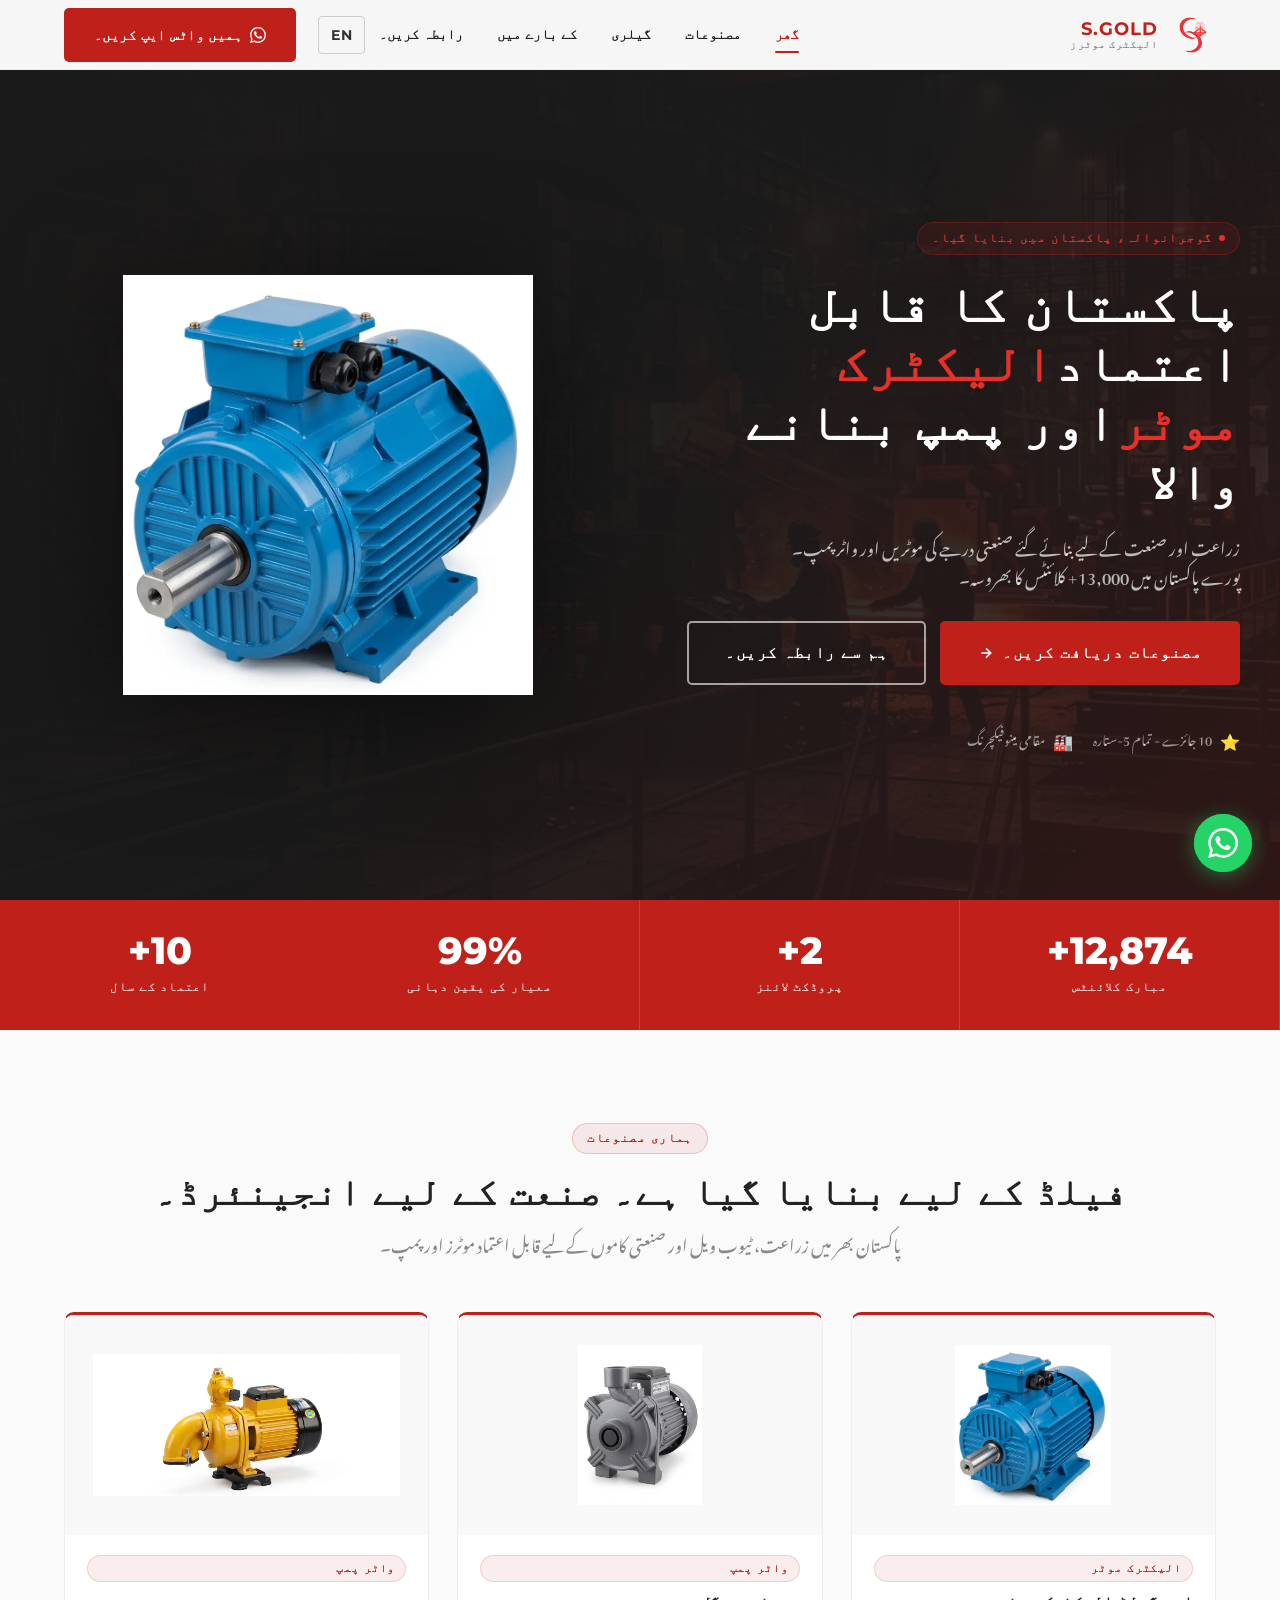
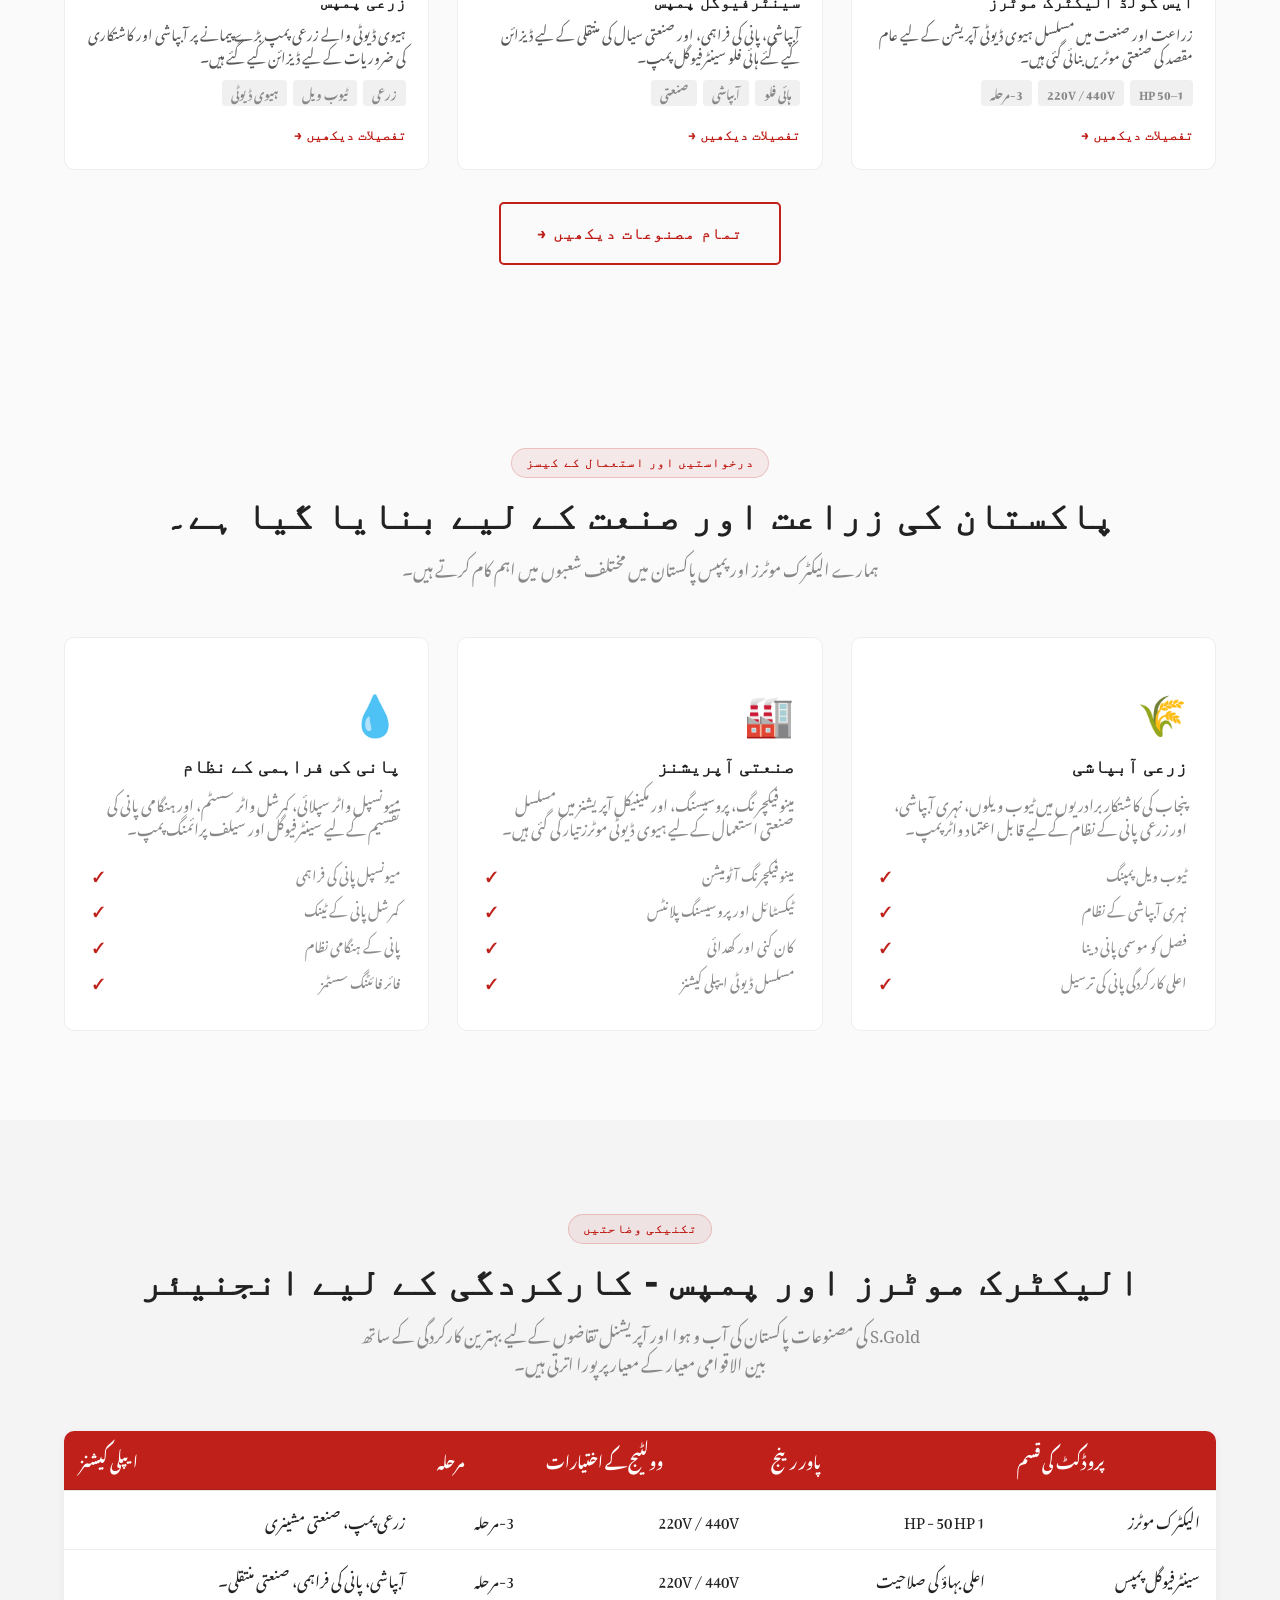
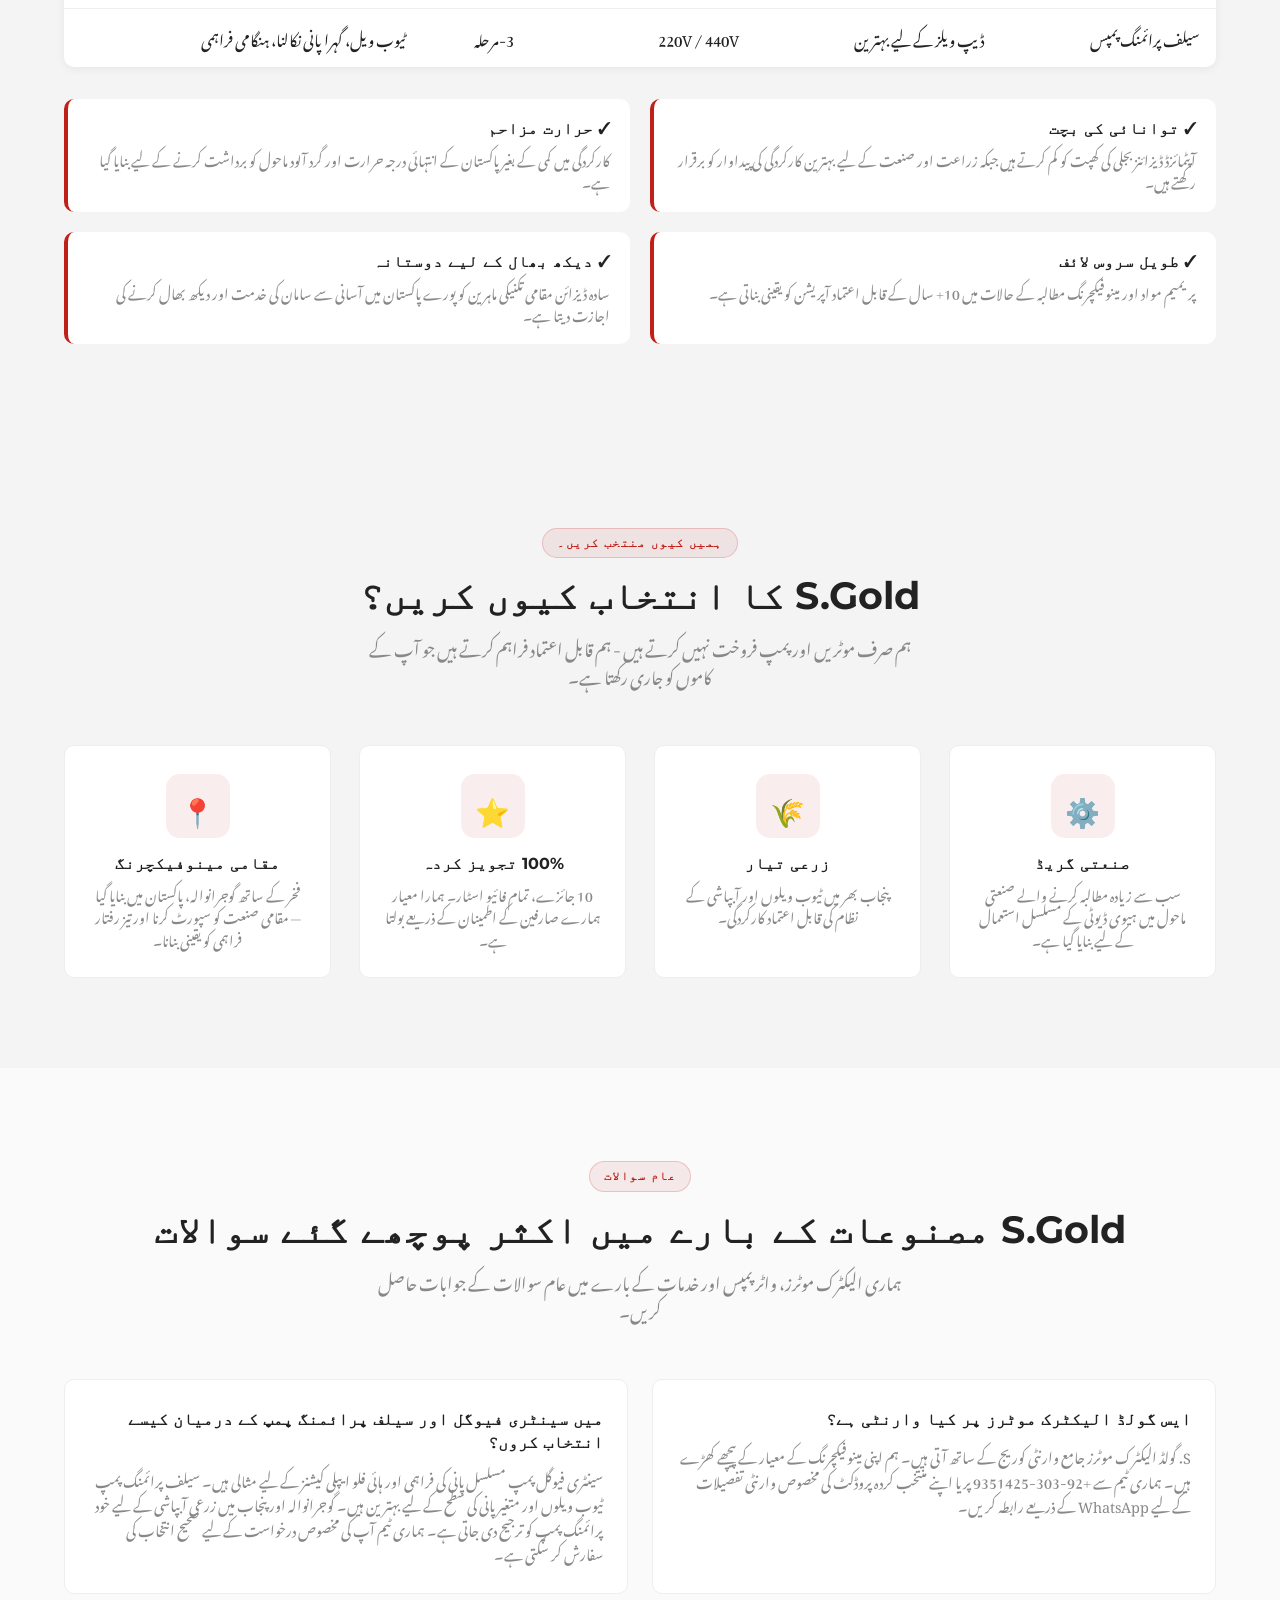
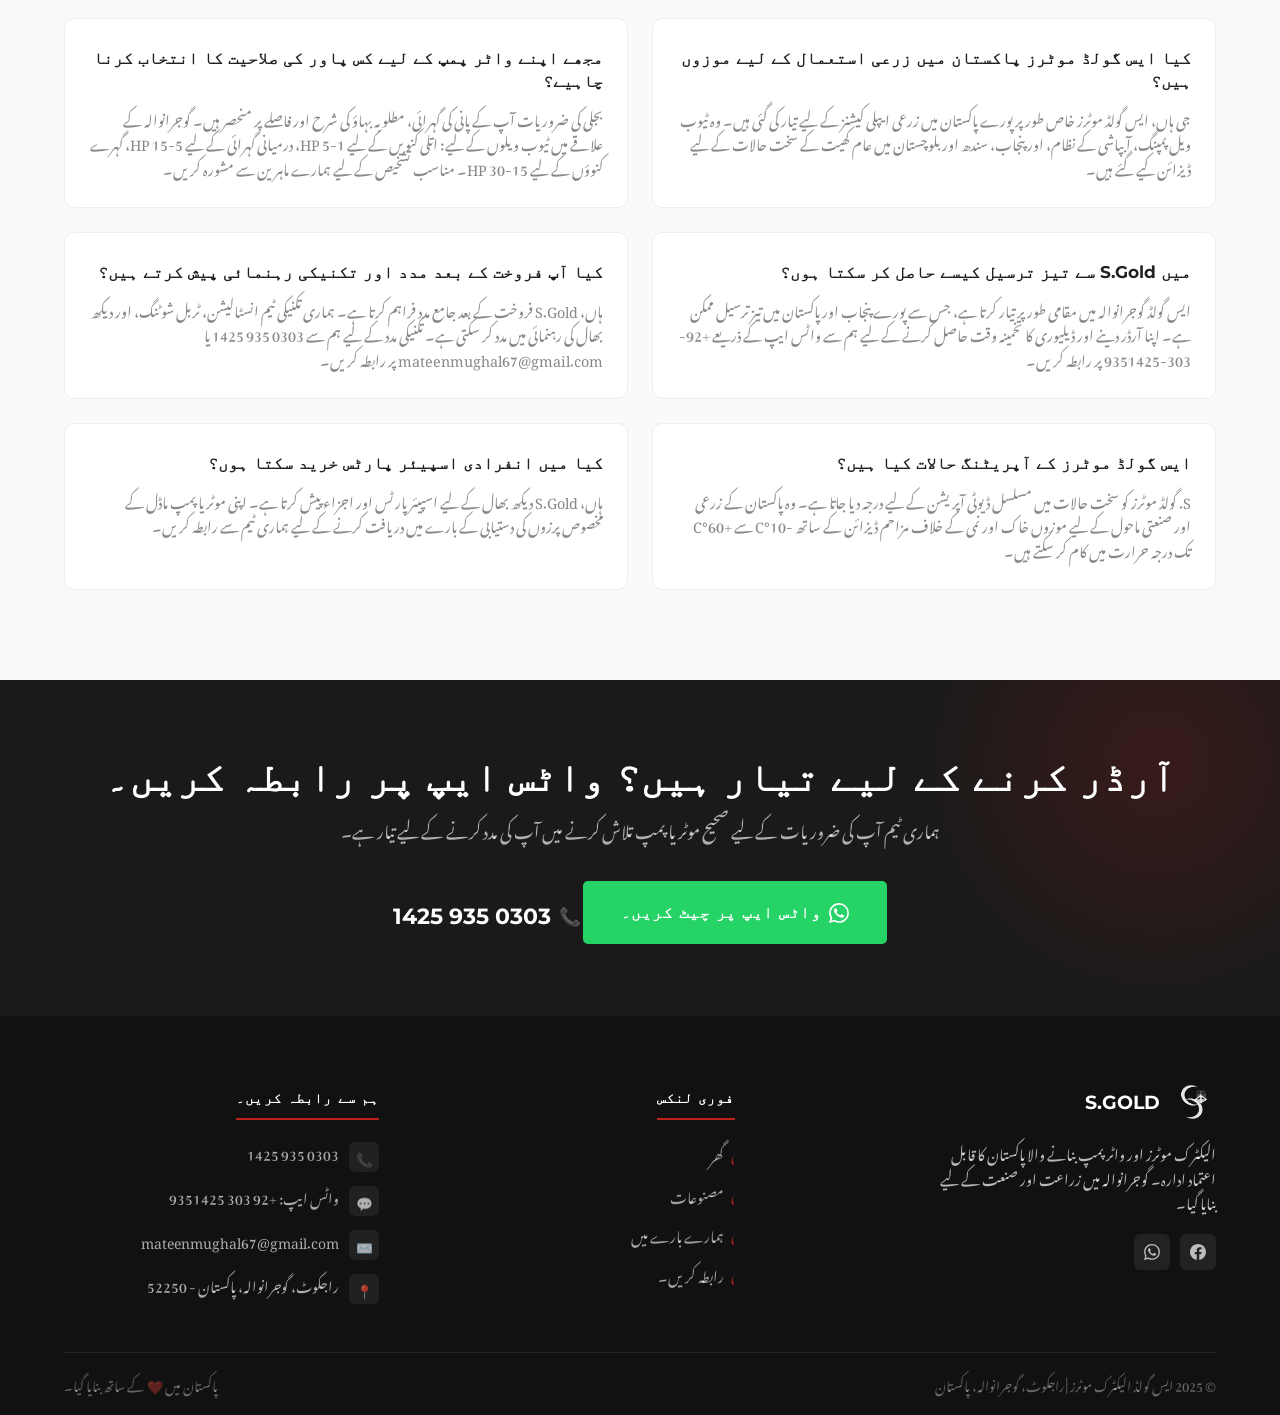
==== commit e071602a: "feat: add language switch button - Add "اردو" button to the navbar of all English pages to switch to" ====
--- a/ur/index.html
+++ b/ur/index.html
@@ -191,6 +191,8 @@
 <a href="contact.html" role="menuitem">رابطہ کریں۔</a>
 </div>
 <div class="navbar-cta">
+        <a href="../" class="btn btn-outline lang-switch" aria-label="Switch to English" style="margin-left: 10px; font-family: 'Montserrat', sans-serif; font-size: 0.9rem; padding: 6px 12px; display: inline-flex; align-items: center; justify-content: center; height: 38px; border: 1px solid #ccc; border-radius: 4px; text-decoration: none; color: #333; font-weight: 700; vertical-align: middle;">EN</a>
+
 <a class="btn btn-primary" href="https://wa.me/923039351425?text=Hello%2C%20I'm%20interested%20in%20your%20products.%20Please%20share%20details." id="navbar-whatsapp-btn" rel="noopener" target="_blank">
 <svg fill="currentColor" height="16" viewbox="0 0 24 24" width="16"><path d="M17.472 14.382c-.297-.149-1.758-.867-2.03-.967-.273-.099-.471-.148-.67.15-.197.297-.767.966-.94 1.164-.173.199-.347.223-.644.075-.297-.15-1.255-.463-2.39-1.475-.883-.788-1.48-1.761-1.653-2.059-.173-.297-.018-.458.13-.606.134-.133.298-.347.446-.52.149-.174.198-.298.298-.497.099-.198.05-.371-.025-.52-.075-.149-.669-1.612-.916-2.207-.242-.579-.487-.5-.669-.51-.173-.008-.371-.01-.57-.01-.198 0-.52.074-.792.372-.272.297-1.04 1.016-1.04 2.479 0 1.462 1.065 2.875 1.213 3.074.149.198 2.096 3.2 5.077 4.487.709.306 1.262.489 1.694.625.712.227 1.36.195 1.871.118.571-.085 1.758-.719 2.006-1.413.248-.694.248-1.289.173-1.413-.074-.124-.272-.198-.57-.347m-5.421 7.403h-.004a9.87 9.87 0 01-5.031-1.378l-.361-.214-3.741.982.998-3.648-.235-.374a9.86 9.86 0 01-1.51-5.26c.001-5.45 4.436-9.884 9.888-9.884 2.64 0 5.122 1.03 6.988 2.898a9.825 9.825 0 012.893 6.994c-.003 5.45-4.437 9.884-9.885 9.884m8.413-18.297A11.815 11.815 0 0012.05 0C5.495 0 .16 5.335.157 11.892c0 2.096.547 4.142 1.588 5.945L.057 24l6.305-1.654a11.882 11.882 0 005.683 1.448h.005c6.554 0 11.89-5.335 11.893-11.893a11.821 11.821 0 00-3.48-8.413z"></path></svg>ہمیں واٹس ایپ کریں۔</a>
 <button aria-expanded="false" aria-label="Toggle mobile menu" class="hamburger" id="hamburger">
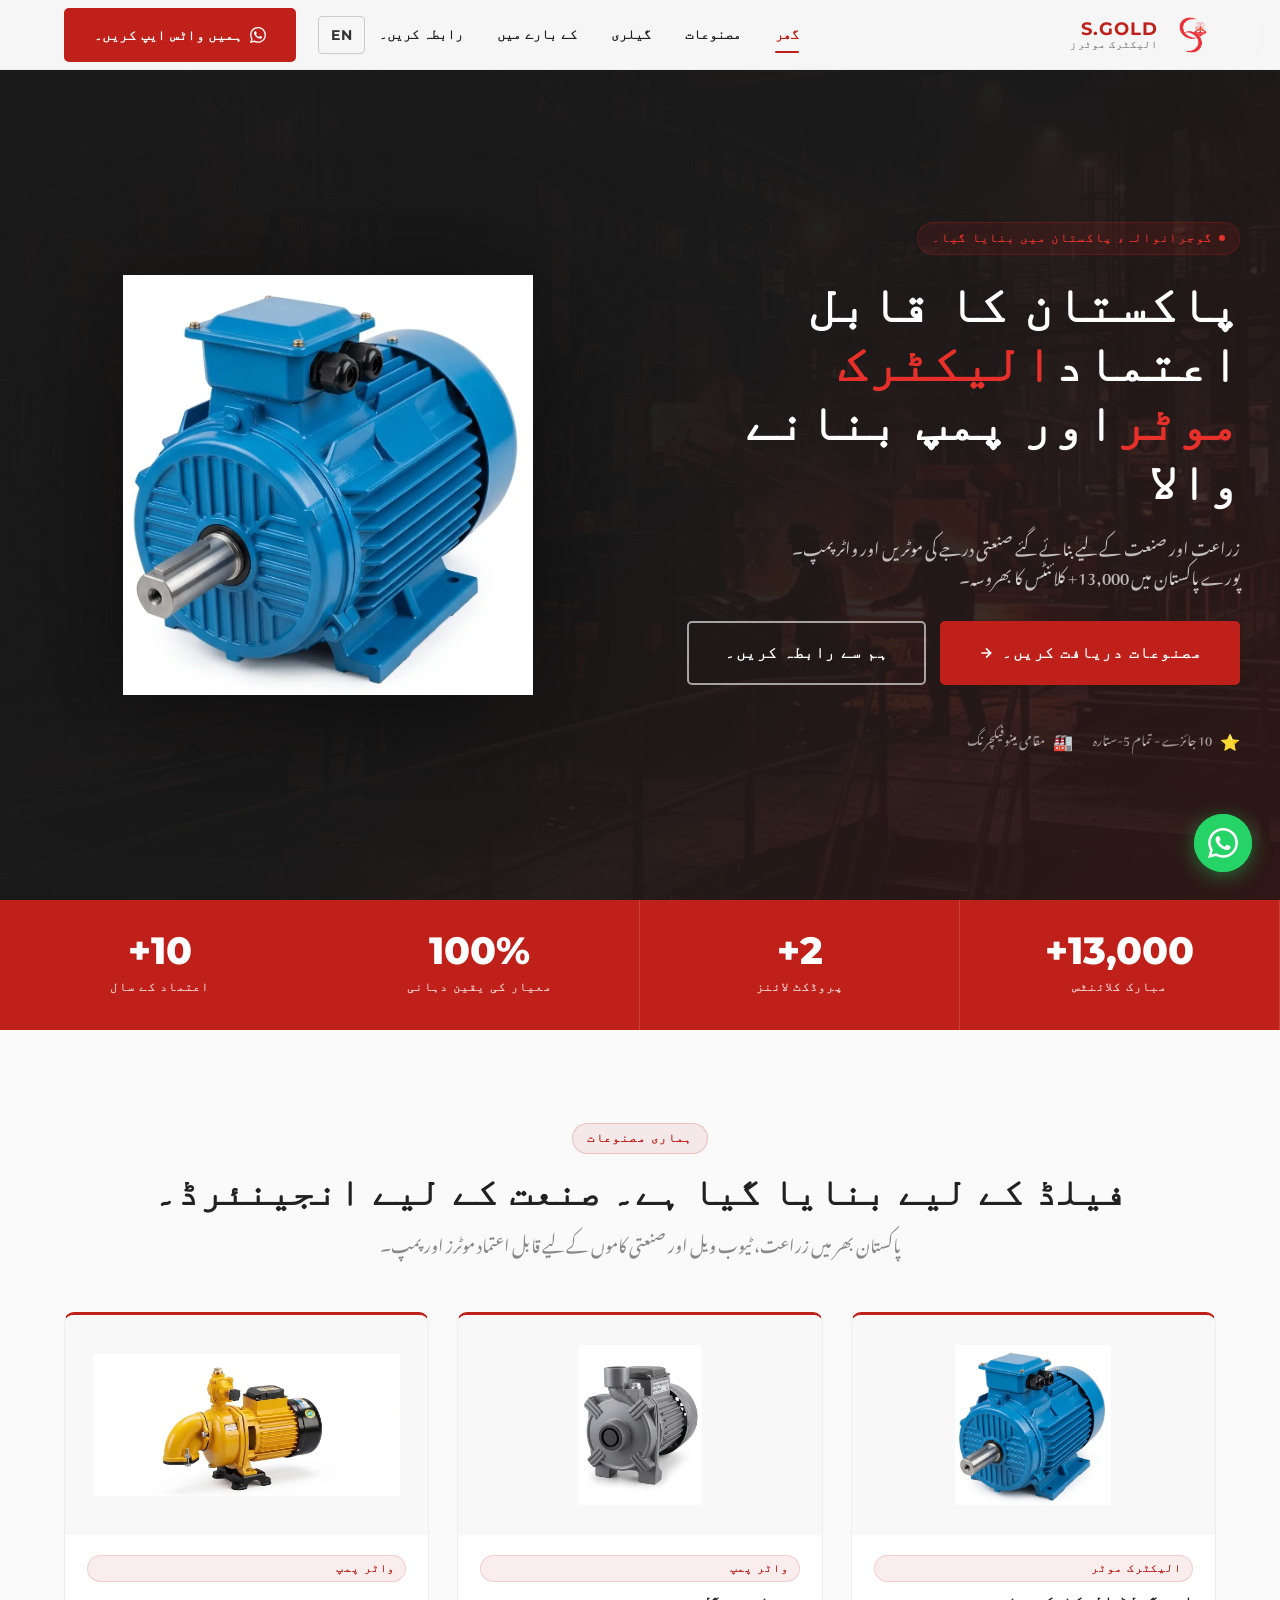
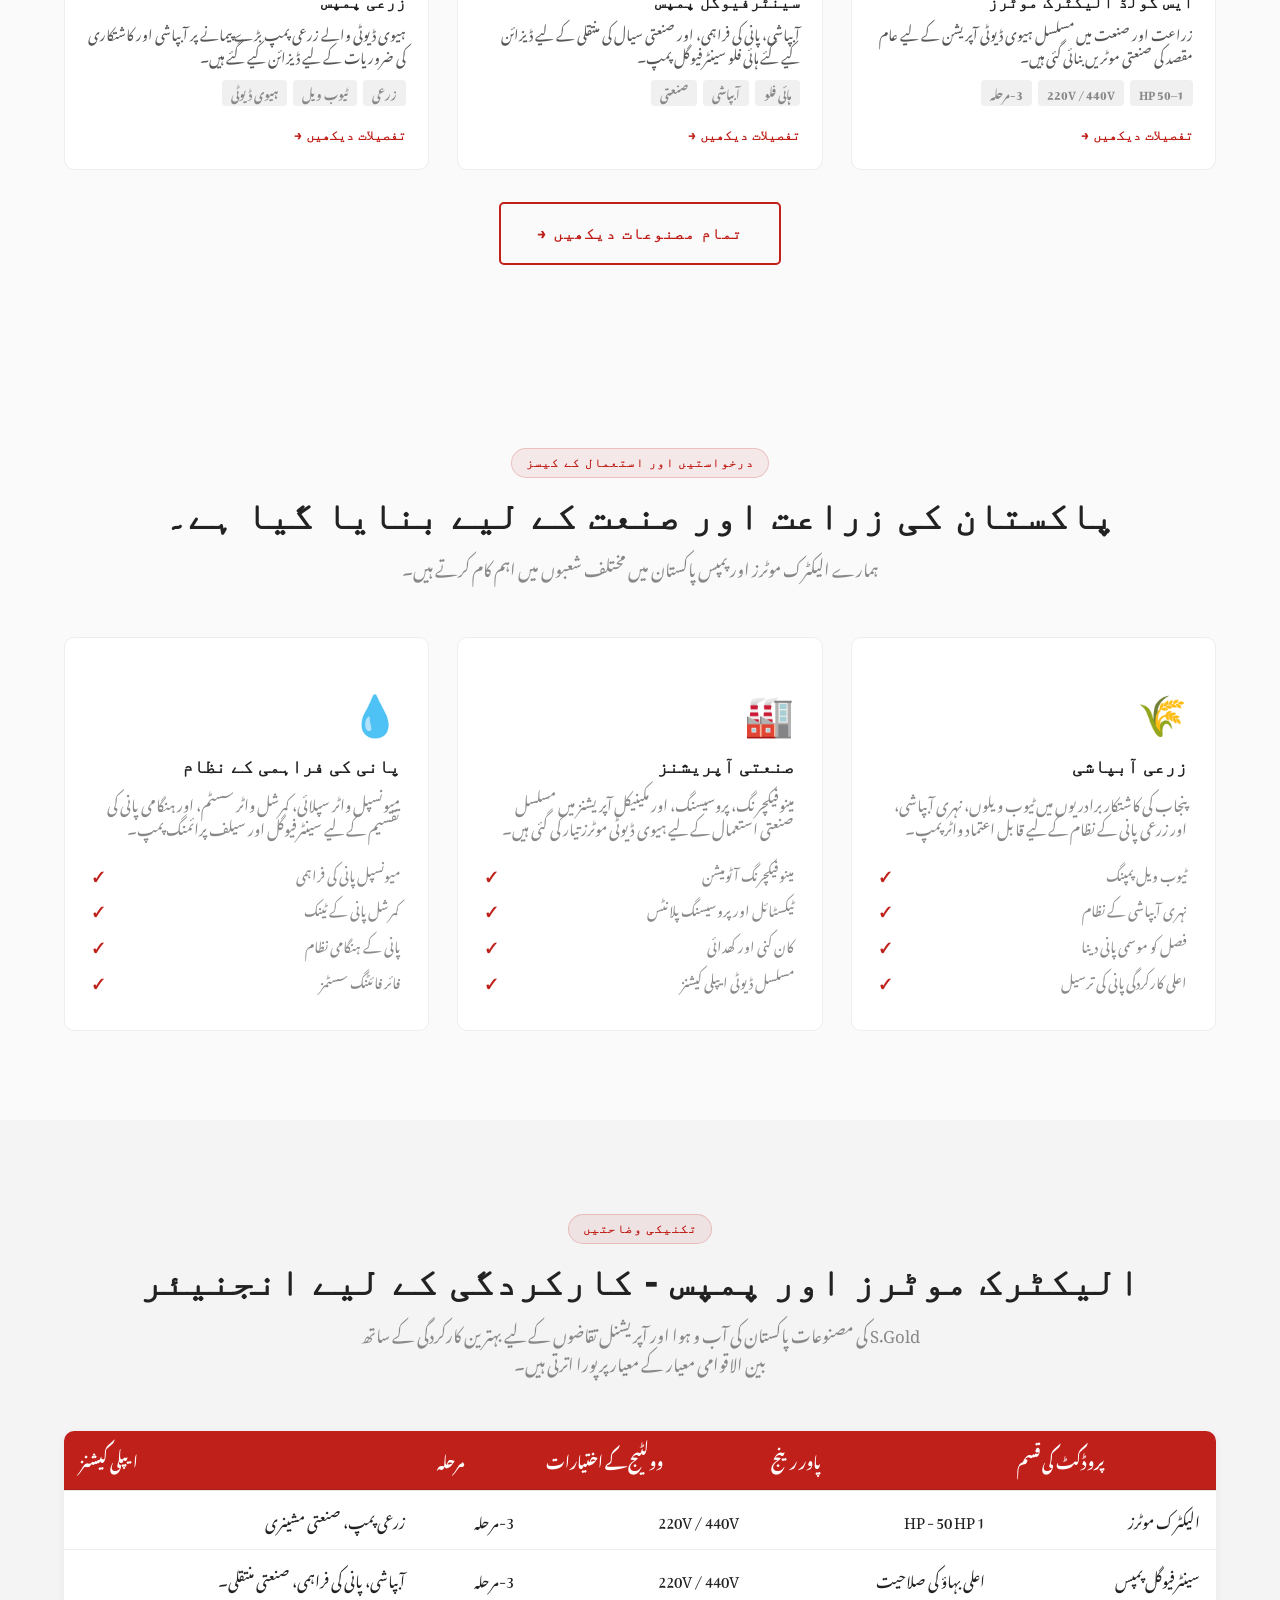
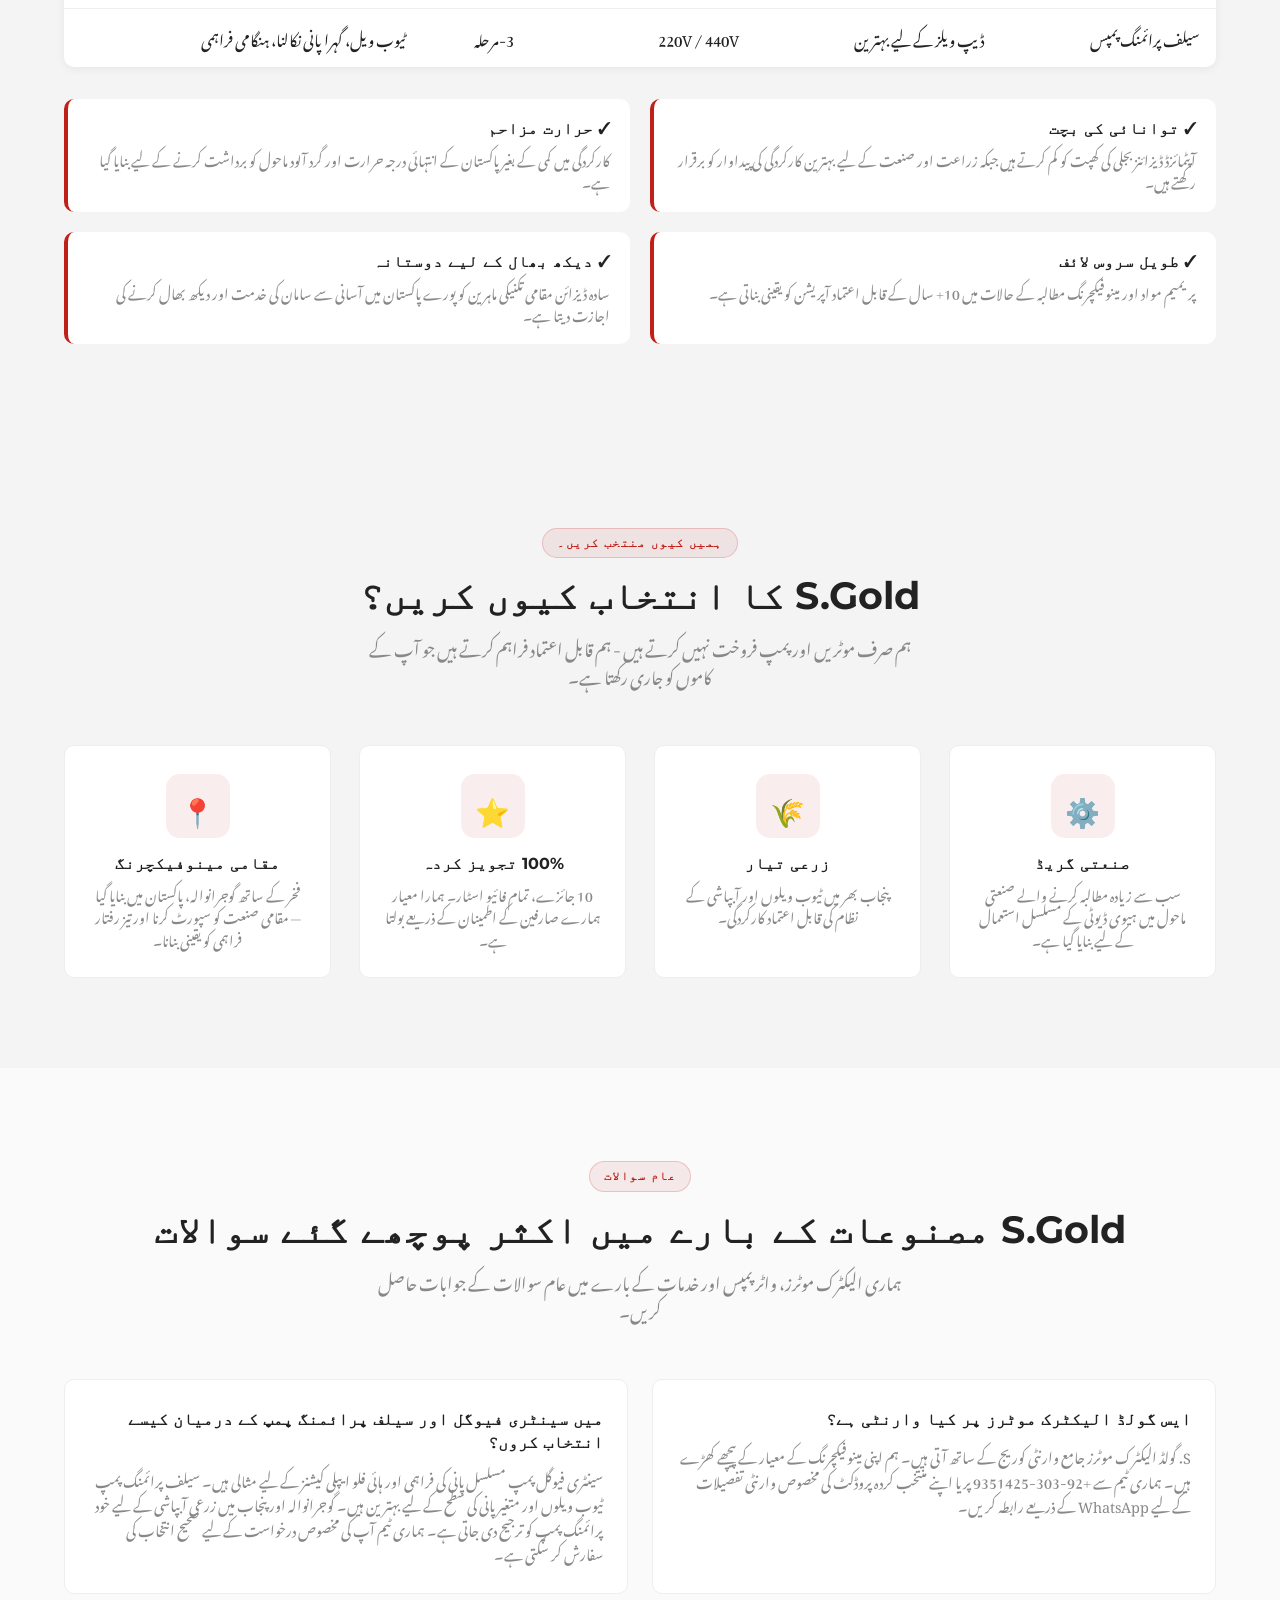
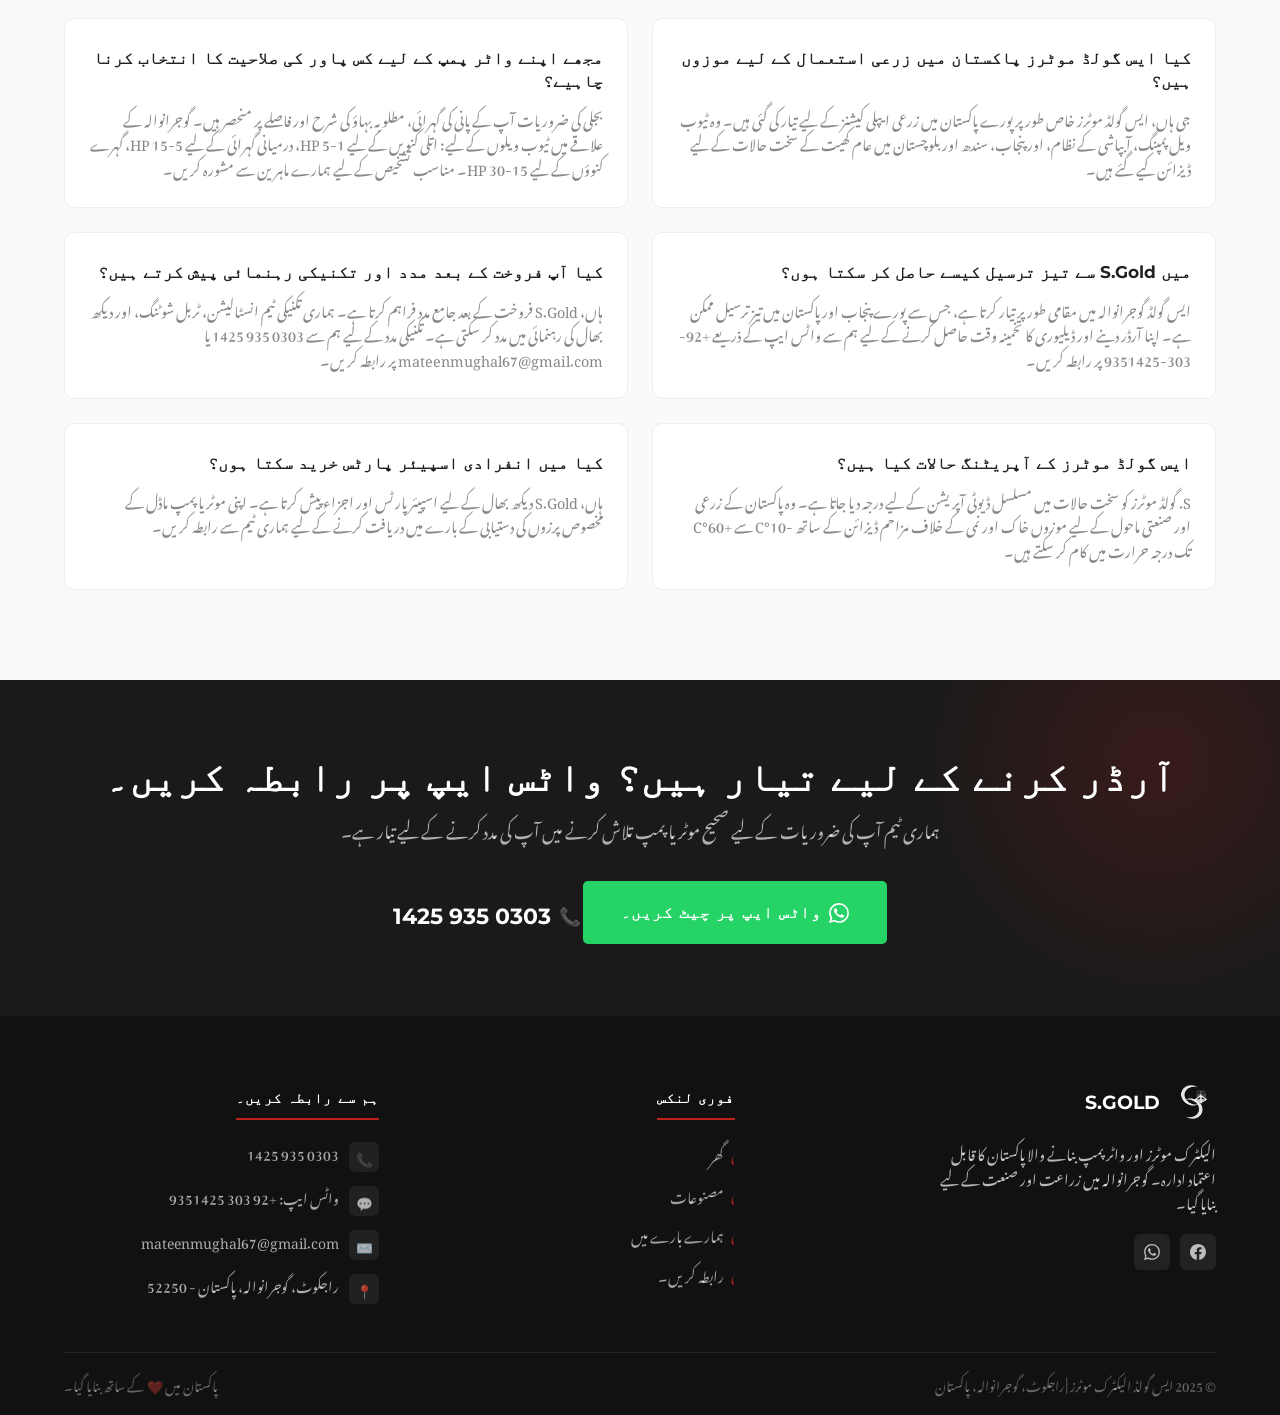
==== commit 10ecfe02: "Update index.html" ====
--- a/ur/index.html
+++ b/ur/index.html
@@ -240,7 +240,7 @@
 </div>
 <div class="hero-image-wrap">
 <div aria-hidden="true" class="hero-image-bg"></div>
-<img alt="ایس گولڈ الیکٹرک موٹر - انڈسٹریل گریڈ" loading="eager" src="../assets/products/optimized/industrial-ac-electric-motor.webp"/>
+<img alt="ایس گولڈ الیکٹرک موٹر - انڈسٹریل گریڈ" loading="eager" src="../assets/products/sgold-industrial-ac-electric-motor.webp"/>
 </div>
 </div>
 </section>
